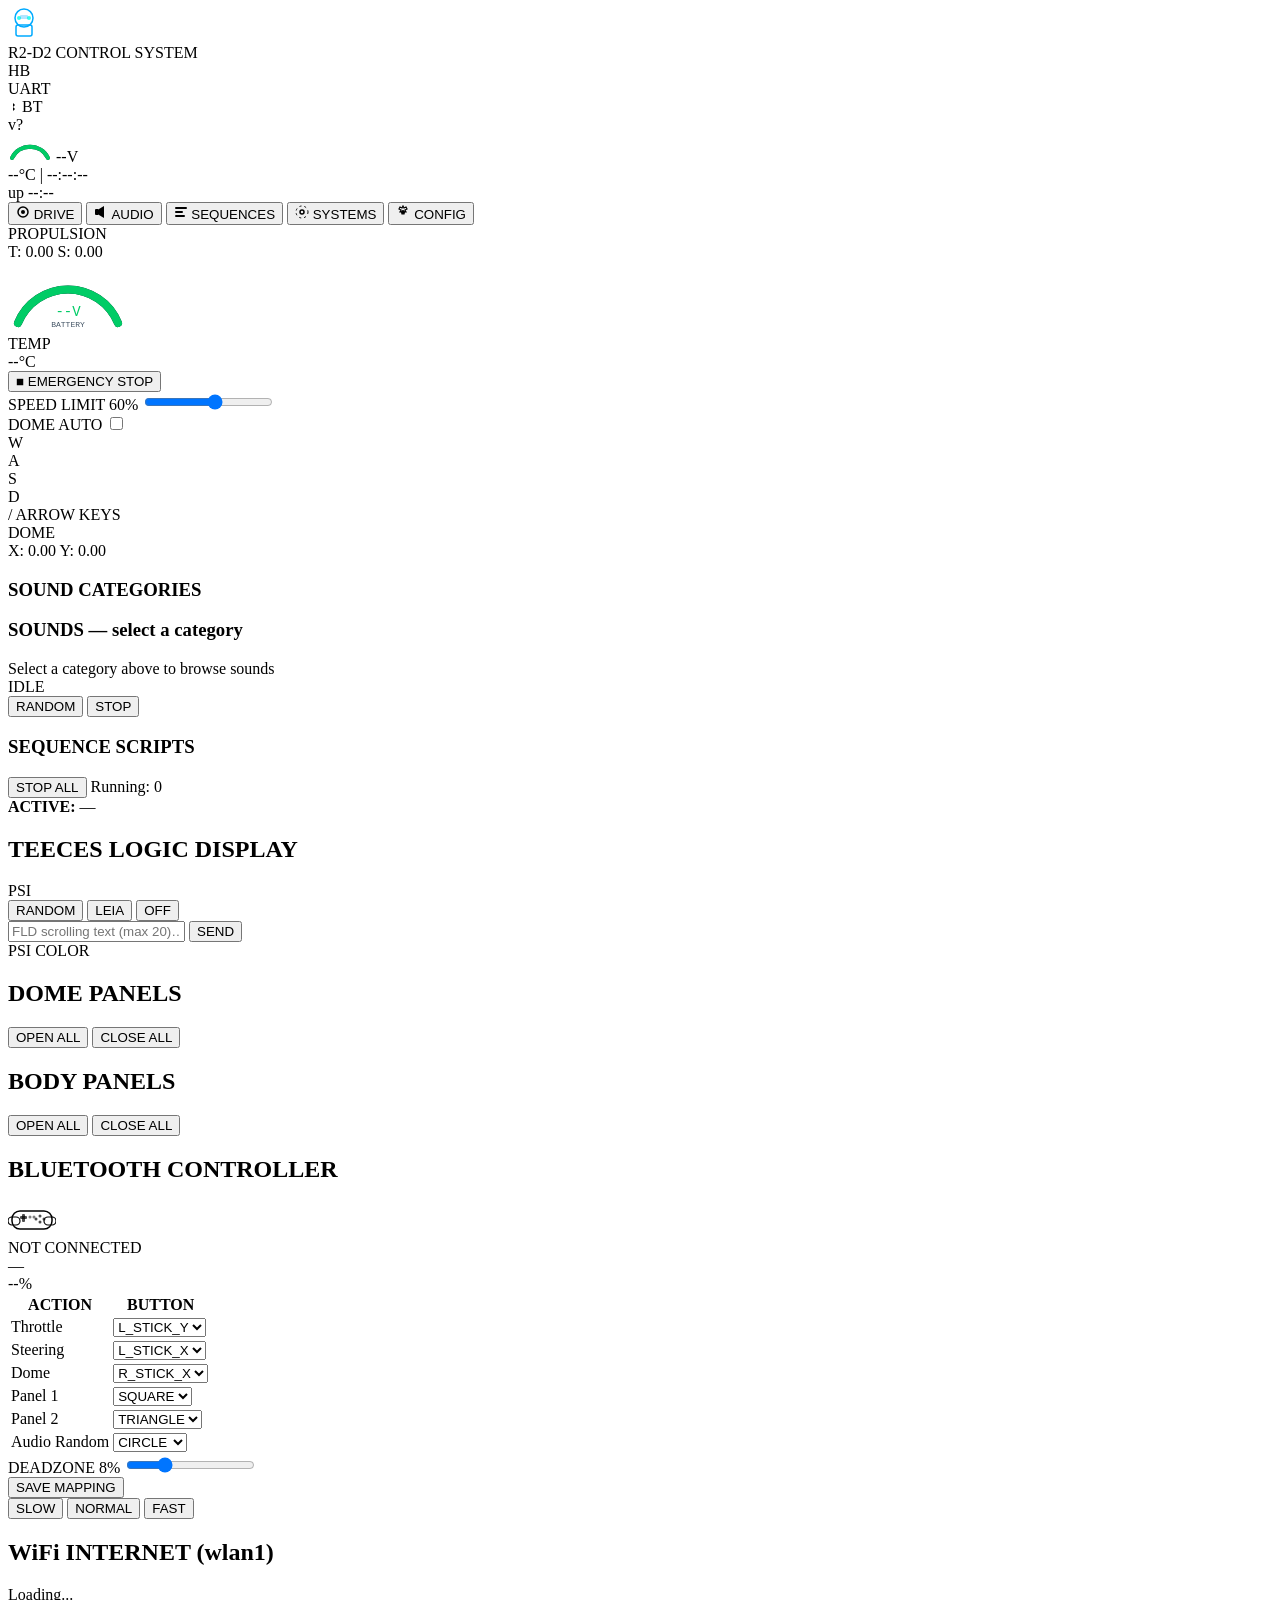
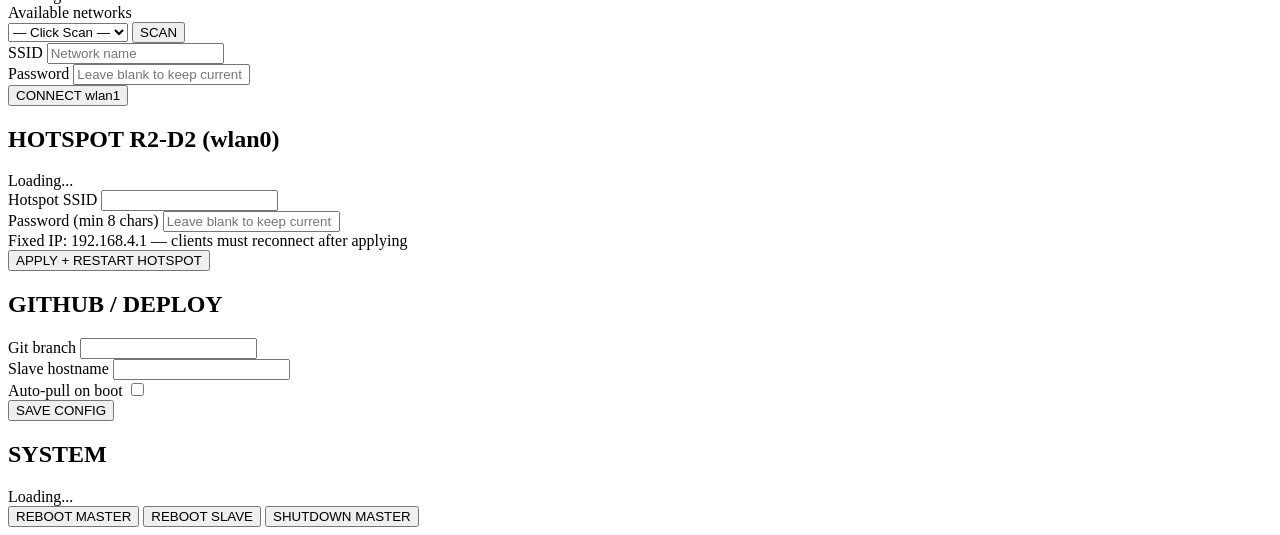
==== master/templates/index.html @ 64644aca "Safety: gradual stop on watchdog + fix HB/UART pill semantics Gradual stop (safe_stop.py): - Ramp fr" ====
<!DOCTYPE html>
<html lang="fr">
<head>
  <meta charset="UTF-8">
  <meta name="viewport" content="width=device-width, initial-scale=1.0, user-scalable=no">
  <title>R2-D2 Control System</title>
  <link rel="stylesheet" href="/static/css/style.css">
  <!-- PWA -->
  <link rel="manifest" href="{{ url_for('static', filename='manifest.json') }}">
  <meta name="theme-color" content="#00aaff">
  <meta name="apple-mobile-web-app-capable" content="yes">
  <meta name="apple-mobile-web-app-status-bar-style" content="black-translucent">
  <meta name="apple-mobile-web-app-title" content="R2-D2">
  <meta name="mobile-web-app-capable" content="yes">
</head>
<body>

<!-- ================================================================
     HEADER — Fixed holographic bar
================================================================ -->
<header class="topbar">
  <div class="topbar-brand">
    <svg class="r2-logo" width="32" height="32" viewBox="0 0 32 32">
      <circle cx="16" cy="10" r="9" fill="none" stroke="#00aaff" stroke-width="1.5"/>
      <rect x="8" y="17" width="16" height="11" rx="2" fill="none" stroke="#00aaff" stroke-width="1.5"/>
      <circle cx="11" cy="10" r="2" fill="#00ffea" opacity="0.8"/>
      <circle cx="21" cy="10" r="2" fill="#00ffea" opacity="0.8"/>
      <rect x="12" y="7" width="8" height="4" rx="1" fill="#00aaff" opacity="0.3"/>
    </svg>
    <div class="brand-text">
      <span class="brand-r2">R2-D2</span>
      <span class="brand-sub">CONTROL SYSTEM</span>
    </div>
  </div>

  <div class="topbar-center">
    <div class="status-pill error" id="pill-offline" style="display:none"><span class="pulse-dot"></span>OFFLINE</div>
    <div class="status-pill" id="pill-heartbeat" title="Heartbeat App ↔ Master">
      <span class="pulse-dot"></span>HB
    </div>
    <div class="status-pill" id="pill-uart" title="UART Master ↔ Slave">
      <span class="pulse-dot"></span>UART
    </div>
    <div class="status-pill" id="pill-bt">
      <svg width="10" height="10" viewBox="0 0 10 10" class="bt-icon">
        <path d="M5 1 L7 3 L5 5 L7 7 L5 9 L5 5 L3 7 L5 5 L3 3 L5 5 Z" fill="currentColor"/>
      </svg>
      BT
    </div>
    <div class="status-pill" id="pill-version">v?</div>
  </div>

  <div class="topbar-right">
    <div class="battery-mini">
      <svg id="battery-arc-mini" width="44" height="28" viewBox="0 0 44 28">
        <path d="M4 24 A20 20 0 0 1 40 24" fill="none" stroke="#1a2a3a" stroke-width="4" stroke-linecap="round"/>
        <path id="battery-arc-path" d="M4 24 A20 20 0 0 1 40 24" fill="none" stroke="#00cc66" stroke-width="4" stroke-linecap="round" stroke-dasharray="63" stroke-dashoffset="0"/>
      </svg>
      <span id="battery-pct" class="battery-pct">--V</span>
    </div>
    <div class="header-stats">
      <span id="temp-label" class="stat-val">--°C</span>
      <span class="stat-sep">|</span>
      <span id="clock-label" class="stat-val">--:--:--</span>
    </div>
    <span id="uptime-label" class="uptime-label">up --:--</span>
  </div>
</header>

<!-- ================================================================
     TAB BAR
================================================================ -->
<nav class="tabbar">
  <button class="tab active" data-tab="drive">
    <svg width="14" height="14" viewBox="0 0 14 14" class="tab-icon"><circle cx="7" cy="7" r="5" fill="none" stroke="currentColor" stroke-width="1.5"/><circle cx="7" cy="7" r="2" fill="currentColor"/></svg>
    DRIVE
  </button>
  <button class="tab" data-tab="audio">
    <svg width="14" height="14" viewBox="0 0 14 14" class="tab-icon"><rect x="1" y="4" width="4" height="6" rx="1" fill="currentColor"/><path d="M5 4 L10 1 L10 13 L5 10 Z" fill="currentColor"/></svg>
    AUDIO
  </button>
  <button class="tab" data-tab="sequences">
    <svg width="14" height="14" viewBox="0 0 14 14" class="tab-icon"><rect x="1" y="2" width="12" height="2" rx="1" fill="currentColor"/><rect x="1" y="6" width="8" height="2" rx="1" fill="currentColor"/><rect x="1" y="10" width="10" height="2" rx="1" fill="currentColor"/></svg>
    SEQUENCES
  </button>
  <button class="tab" data-tab="systems">
    <svg width="14" height="14" viewBox="0 0 14 14" class="tab-icon"><circle cx="7" cy="7" r="2" fill="none" stroke="currentColor" stroke-width="1.5"/><circle cx="7" cy="7" r="6" fill="none" stroke="currentColor" stroke-width="1" stroke-dasharray="2 3"/></svg>
    SYSTEMS
  </button>
  <button class="tab" data-tab="config">
    <svg width="14" height="14" viewBox="0 0 14 14" class="tab-icon"><circle cx="7" cy="7" r="2" fill="currentColor"/><path d="M7 1 L8 3 L10 2 L11 4 L9 5 L10 7 L8 7 L8 9 L6 9 L6 7 L4 7 L5 5 L3 4 L4 2 L6 3 Z" fill="none" stroke="currentColor" stroke-width="1.2"/></svg>
    CONFIG
  </button>
</nav>

<!-- ================================================================
     TAB 1: DRIVE
================================================================ -->
<div class="tab-content active" id="tab-drive">

  <div class="drive-layout">

    <!-- Left joystick — Propulsion -->
    <div class="joystick-panel joystick-panel-left">
      <div class="joystick-label">PROPULSION</div>
      <div class="joystick-ring" id="js-left-ring">
        <div class="joystick-crosshair"></div>
        <div class="joystick-knob" id="js-left-knob"></div>
      </div>
      <div class="joystick-vals">
        <span>T: <span id="js-left-t">0.00</span></span>
        <span>S: <span id="js-left-s">0.00</span></span>
      </div>
    </div>

    <!-- Center column -->
    <div class="drive-center">
      <!-- Status gauges row -->
      <div class="gauge-row">
        <div class="gauge-card">
          <svg id="battery-gauge-svg" width="120" height="70" viewBox="0 0 120 70">
            <path d="M10 62 A54 54 0 0 1 110 62" fill="none" stroke="#0d1e30" stroke-width="8" stroke-linecap="round"/>
            <path id="battery-gauge-arc" d="M10 62 A54 54 0 0 1 110 62" fill="none" stroke="#00cc66" stroke-width="8" stroke-linecap="round" stroke-dasharray="170" stroke-dashoffset="0"/>
            <text x="60" y="55" text-anchor="middle" fill="#00cc66" font-size="14" font-family="'Courier New',monospace" id="battery-gauge-text">--V</text>
            <text x="60" y="66" text-anchor="middle" fill="#445566" font-size="8" font-family="'Courier New',monospace">BATTERY</text>
          </svg>
        </div>
        <div class="gauge-card temp-gauge-card">
          <div class="temp-label">TEMP</div>
          <div class="temp-bar-wrap">
            <div class="temp-bar-bg">
              <div id="temp-bar-fill" class="temp-bar-fill" style="height:0%"></div>
            </div>
          </div>
          <div id="temp-val-drive" class="temp-val">--°C</div>
        </div>
      </div>

      <!-- Emergency stop -->
      <button class="estop-btn" id="estop-btn" onclick="emergencyStop()">
        <span class="estop-icon">&#9632;</span>
        <span class="estop-text">EMERGENCY STOP</span>
      </button>

      <!-- Speed + dome controls -->
      <div class="drive-controls-row">
        <div class="speed-wrap">
          <label class="ctrl-label">SPEED LIMIT <span id="speed-val" class="ctrl-val">60%</span></label>
          <input type="range" id="speed-slider" min="10" max="100" value="60"
                 oninput="setSpeed(this.value)" class="holo-slider">
        </div>
        <div class="dome-toggle-wrap">
          <label class="toggle-label">
            DOME AUTO
            <input type="checkbox" id="dome-random-ctrl" onchange="domeRandom(this.checked)">
            <span class="toggle-switch"></span>
          </label>
        </div>
      </div>

      <!-- Keyboard indicator -->
      <div class="kbd-indicator">
        <div class="kbd-row">
          <div class="kbd-key" id="kbd-w">W</div>
        </div>
        <div class="kbd-row">
          <div class="kbd-key" id="kbd-a">A</div>
          <div class="kbd-key" id="kbd-s">S</div>
          <div class="kbd-key" id="kbd-d">D</div>
        </div>
        <div class="kbd-hint-text">/ ARROW KEYS</div>
      </div>
    </div>

    <!-- Right joystick — Dome -->
    <div class="joystick-panel joystick-panel-right">
      <div class="joystick-label">DOME</div>
      <div class="joystick-ring" id="js-right-ring">
        <div class="joystick-crosshair"></div>
        <div class="joystick-knob" id="js-right-knob"></div>
      </div>
      <div class="joystick-vals">
        <span>X: <span id="js-right-x">0.00</span></span>
        <span>Y: <span id="js-right-y">0.00</span></span>
      </div>
    </div>

  </div>

</div>

<!-- ================================================================
     TAB 2: AUDIO
================================================================ -->
<div class="tab-content" id="tab-audio">
  <div class="audio-layout">

    <!-- Category pills -->
    <div class="audio-categories-wrap">
      <h3 class="section-title">SOUND CATEGORIES</h3>
      <div class="audio-categories" id="audio-categories">
        <!-- generated by JS -->
      </div>
    </div>

    <!-- Sound grid -->
    <div class="audio-sounds-wrap">
      <h3 class="section-title">SOUNDS — <span id="audio-cat-name">select a category</span></h3>
      <div class="audio-sounds-grid" id="audio-sounds-grid">
        <div class="audio-empty">Select a category above to browse sounds</div>
      </div>
    </div>

    <!-- Now playing bar -->
    <div class="now-playing-bar" id="now-playing-bar">
      <div class="waveform" id="waveform">
        <div class="waveform-bar"></div>
        <div class="waveform-bar"></div>
        <div class="waveform-bar"></div>
        <div class="waveform-bar"></div>
        <div class="waveform-bar"></div>
        <div class="waveform-bar"></div>
        <div class="waveform-bar"></div>
        <div class="waveform-bar"></div>
      </div>
      <span id="now-playing-text" class="now-playing-text">IDLE</span>
      <div class="audio-quick-btns">
        <button class="btn btn-sm" onclick="audioRandom()">RANDOM</button>
        <button class="btn btn-sm btn-danger" onclick="audioStop()">STOP</button>
      </div>
    </div>

  </div>
</div>

<!-- ================================================================
     TAB 3: SEQUENCES
================================================================ -->
<div class="tab-content" id="tab-sequences">
  <div class="sequences-layout">
    <div class="sequences-header">
      <h3 class="section-title">SEQUENCE SCRIPTS</h3>
      <div class="row">
        <button class="btn btn-danger" onclick="api('/scripts/stop_all','POST').then(()=>toast('All sequences stopped','ok'))">
          STOP ALL
        </button>
        <span class="running-label">Running: <span id="running-count">0</span></span>
      </div>
    </div>
    <div class="scripts-grid" id="script-list">
      <!-- generated by JS -->
    </div>
    <div class="running-list-wrap">
      <strong class="section-title-sm">ACTIVE:</strong>
      <span id="running-scripts" class="running-list">—</span>
    </div>
  </div>
</div>

<!-- ================================================================
     TAB 4: SYSTEMS — Teeces + Servos + BT Controller
================================================================ -->
<div class="tab-content" id="tab-systems">
  <div class="systems-grid">

    <!-- Teeces Control -->
    <section class="card systems-card">
      <h2 class="card-title">TEECES LOGIC DISPLAY</h2>

      <!-- FLD preview -->
      <div class="fld-preview" id="fld-preview">
        <div class="fld-row" id="fld-row-0"></div>
        <div class="fld-row" id="fld-row-1"></div>
        <div class="fld-row" id="fld-row-2"></div>
      </div>
      <div class="psi-preview">
        <div class="psi-label">PSI</div>
        <div class="psi-dot" id="psi-left"></div>
        <div class="psi-dot" id="psi-right"></div>
      </div>

      <!-- Mode buttons -->
      <div class="btn-group mt">
        <button class="btn btn-active" id="teeces-btn-random" onclick="teecesMode('random')">RANDOM</button>
        <button class="btn" id="teeces-btn-leia" onclick="teecesMode('leia')">LEIA</button>
        <button class="btn btn-dark" id="teeces-btn-off" onclick="teecesMode('off')">OFF</button>
      </div>

      <!-- Text input -->
      <div class="row mt">
        <input type="text" id="teeces-text" placeholder="FLD scrolling text (max 20)…"
               maxlength="20" class="input-text">
        <button class="btn" onclick="sendTeecesText()">SEND</button>
      </div>

      <!-- PSI swatches -->
      <div class="psi-swatches-label mt">PSI COLOR</div>
      <div class="psi-swatches" id="psi-swatches">
        <!-- generated by JS -->
      </div>
    </section>

    <!-- Dome Servo Controls -->
    <section class="card systems-card">
      <h2 class="card-title">DOME PANELS</h2>
      <div class="servo-grid" id="dome-servo-list">
        <!-- generated by JS -->
      </div>
      <div class="row mt">
        <button class="btn btn-active" onclick="api('/servo/dome/open_all','POST').then(()=>toast('Dome panels open','ok'))">OPEN ALL</button>
        <button class="btn btn-dark" onclick="api('/servo/dome/close_all','POST').then(()=>toast('Dome panels closed','ok'))">CLOSE ALL</button>
      </div>
    </section>

    <!-- Body Servo Controls -->
    <section class="card systems-card">
      <h2 class="card-title">BODY PANELS</h2>
      <div class="servo-grid" id="body-servo-list">
        <!-- generated by JS -->
      </div>
      <div class="row mt">
        <button class="btn btn-active" onclick="api('/servo/body/open_all','POST').then(()=>toast('Body panels open','ok'))">OPEN ALL</button>
        <button class="btn btn-dark" onclick="api('/servo/body/close_all','POST').then(()=>toast('Body panels closed','ok'))">CLOSE ALL</button>
      </div>
    </section>

    <!-- BT Controller -->
    <section class="card systems-card">
      <h2 class="card-title">BLUETOOTH CONTROLLER</h2>
      <div class="bt-status-row">
        <svg class="gamepad-icon" width="48" height="32" viewBox="0 0 48 32">
          <rect x="4" y="8" width="40" height="18" rx="8" fill="none" stroke="currentColor" stroke-width="1.5"/>
          <rect x="0" y="14" width="12" height="8" rx="4" fill="none" stroke="currentColor" stroke-width="1.2"/>
          <rect x="36" y="14" width="12" height="8" rx="4" fill="none" stroke="currentColor" stroke-width="1.2"/>
          <rect x="14" y="11" width="3" height="8" rx="1" fill="currentColor" opacity="0.7"/>
          <rect x="12" y="13" width="7" height="3" rx="1" fill="currentColor" opacity="0.7"/>
          <circle cx="32" cy="13" r="1.5" fill="currentColor" opacity="0.7"/>
          <circle cx="36" cy="16" r="1.5" fill="currentColor" opacity="0.7"/>
          <circle cx="32" cy="19" r="1.5" fill="currentColor" opacity="0.7"/>
          <circle cx="28" cy="16" r="1.5" fill="currentColor" opacity="0.7"/>
          <circle cx="22" cy="14" r="1.5" fill="currentColor" opacity="0.5"/>
          <circle cx="26" cy="14" r="1.5" fill="currentColor" opacity="0.5"/>
        </svg>
        <div class="bt-info">
          <div id="bt-status-text" class="bt-status-text">NOT CONNECTED</div>
          <div id="bt-device-name" class="bt-device-name">—</div>
        </div>
        <div class="bt-battery-wrap">
          <div id="bt-battery-bar" class="bt-battery-bar">
            <div id="bt-battery-fill" style="width:0%"></div>
          </div>
          <span id="bt-battery-pct">--%</span>
        </div>
      </div>

      <table class="bt-mapping-table">
        <thead><tr><th>ACTION</th><th>BUTTON</th></tr></thead>
        <tbody>
          <tr><td>Throttle</td><td><select id="bt-map-throttle" class="input-text input-sm"><option>L_STICK_Y</option><option>R2</option></select></td></tr>
          <tr><td>Steering</td><td><select id="bt-map-steer" class="input-text input-sm"><option>L_STICK_X</option><option>L1/R1</option></select></td></tr>
          <tr><td>Dome</td><td><select id="bt-map-dome" class="input-text input-sm"><option>R_STICK_X</option><option>D_PAD_LR</option></select></td></tr>
          <tr><td>Panel 1</td><td><select id="bt-map-panel1" class="input-text input-sm"><option>SQUARE</option><option>Y</option><option>X</option></select></td></tr>
          <tr><td>Panel 2</td><td><select id="bt-map-panel2" class="input-text input-sm"><option>TRIANGLE</option><option>B</option><option>A</option></select></td></tr>
          <tr><td>Audio Random</td><td><select id="bt-map-audio" class="input-text input-sm"><option>CIRCLE</option><option>SELECT</option></select></td></tr>
        </tbody>
      </table>

      <div class="row mt">
        <div class="speed-wrap" style="flex:1">
          <label class="ctrl-label">DEADZONE <span id="bt-deadzone-val" class="ctrl-val">8%</span></label>
          <input type="range" id="bt-deadzone" min="0" max="30" value="8"
                 oninput="el('bt-deadzone-val').textContent=this.value+'%'" class="holo-slider">
        </div>
      </div>

      <div class="btn-group mt">
        <button class="btn" onclick="saveBTConfig()">SAVE MAPPING</button>
        <div class="speed-mode-btns">
          <button class="btn speed-mode-btn" data-mode="slow" onclick="setSpeedMode('slow')">SLOW</button>
          <button class="btn speed-mode-btn btn-active" data-mode="normal" onclick="setSpeedMode('normal')">NORMAL</button>
          <button class="btn speed-mode-btn" data-mode="fast" onclick="setSpeedMode('fast')">FAST</button>
        </div>
      </div>
    </section>

  </div>
</div>

<!-- ================================================================
     TAB 5: CONFIG — WiFi + GitHub + System
================================================================ -->
<div class="tab-content" id="tab-config">
  <div class="settings-grid">

    <!-- WiFi Internet (wlan1) -->
    <section class="card settings-card">
      <h2 class="card-title">WiFi INTERNET (wlan1)</h2>
      <div class="settings-status" id="wifi-status">Loading...</div>

      <div class="form-group">
        <label>Available networks</label>
        <div class="row">
          <select id="wifi-scan-list" class="input-text" onchange="onScanSelect(this.value)">
            <option value="">— Click Scan —</option>
          </select>
          <button class="btn" id="btn-scan" onclick="scanWifi()">SCAN</button>
        </div>
      </div>
      <div class="form-group">
        <label>SSID</label>
        <input type="text" id="wifi-ssid" class="input-text" placeholder="Network name">
      </div>
      <div class="form-group">
        <label>Password</label>
        <input type="password" id="wifi-password" class="input-text" placeholder="Leave blank to keep current">
      </div>
      <button class="btn btn-active" onclick="applyWifi()">CONNECT wlan1</button>
    </section>

    <!-- Hotspot R2-D2 (wlan0) -->
    <section class="card settings-card">
      <h2 class="card-title">HOTSPOT R2-D2 (wlan0)</h2>
      <div class="settings-status" id="hotspot-status">Loading...</div>

      <div class="form-group">
        <label>Hotspot SSID</label>
        <input type="text" id="hotspot-ssid" class="input-text">
      </div>
      <div class="form-group">
        <label>Password (min 8 chars)</label>
        <input type="password" id="hotspot-password" class="input-text"
               placeholder="Leave blank to keep current">
      </div>
      <div class="settings-note">
        Fixed IP: 192.168.4.1 — clients must reconnect after applying
      </div>
      <button class="btn btn-warn" onclick="applyHotspot()">APPLY + RESTART HOTSPOT</button>
    </section>

    <!-- GitHub / Deploy -->
    <section class="card settings-card">
      <h2 class="card-title">GITHUB / DEPLOY</h2>
      <div class="form-group">
        <label>Git branch</label>
        <input type="text" id="git-branch" class="input-text">
      </div>
      <div class="form-group">
        <label>Slave hostname</label>
        <input type="text" id="slave-host" class="input-text">
      </div>
      <div class="form-group">
        <label class="toggle-label">
          Auto-pull on boot
          <input type="checkbox" id="auto-pull">
          <span class="toggle-switch"></span>
        </label>
      </div>
      <button class="btn" onclick="saveConfig()">SAVE CONFIG</button>
    </section>

    <!-- System -->
    <section class="card settings-card">
      <h2 class="card-title">SYSTEM</h2>
      <div class="settings-status" id="system-version">Loading...</div>
      <div class="btn-group-v">
        <button class="btn btn-warn"
                onclick="confirmAction('Reboot Master?', '/system/reboot')">
          REBOOT MASTER
        </button>
        <button class="btn btn-warn"
                onclick="confirmAction('Reboot Slave?', '/system/reboot_slave')">
          REBOOT SLAVE
        </button>
        <button class="btn btn-danger"
                onclick="confirmAction('SHUTDOWN Master?', '/system/shutdown')">
          SHUTDOWN MASTER
        </button>
      </div>
    </section>

  </div>
</div>

<!-- Toast notifications -->
<div id="toast" class="toast"></div>

<script src="/static/js/app.js"></script>
<script>
  if ('serviceWorker' in navigator) {
    navigator.serviceWorker.register('/static/sw.js')
      .then(r => console.log('SW registered'))
      .catch(e => console.log('SW error:', e));
  }
</script>
</body>
</html>
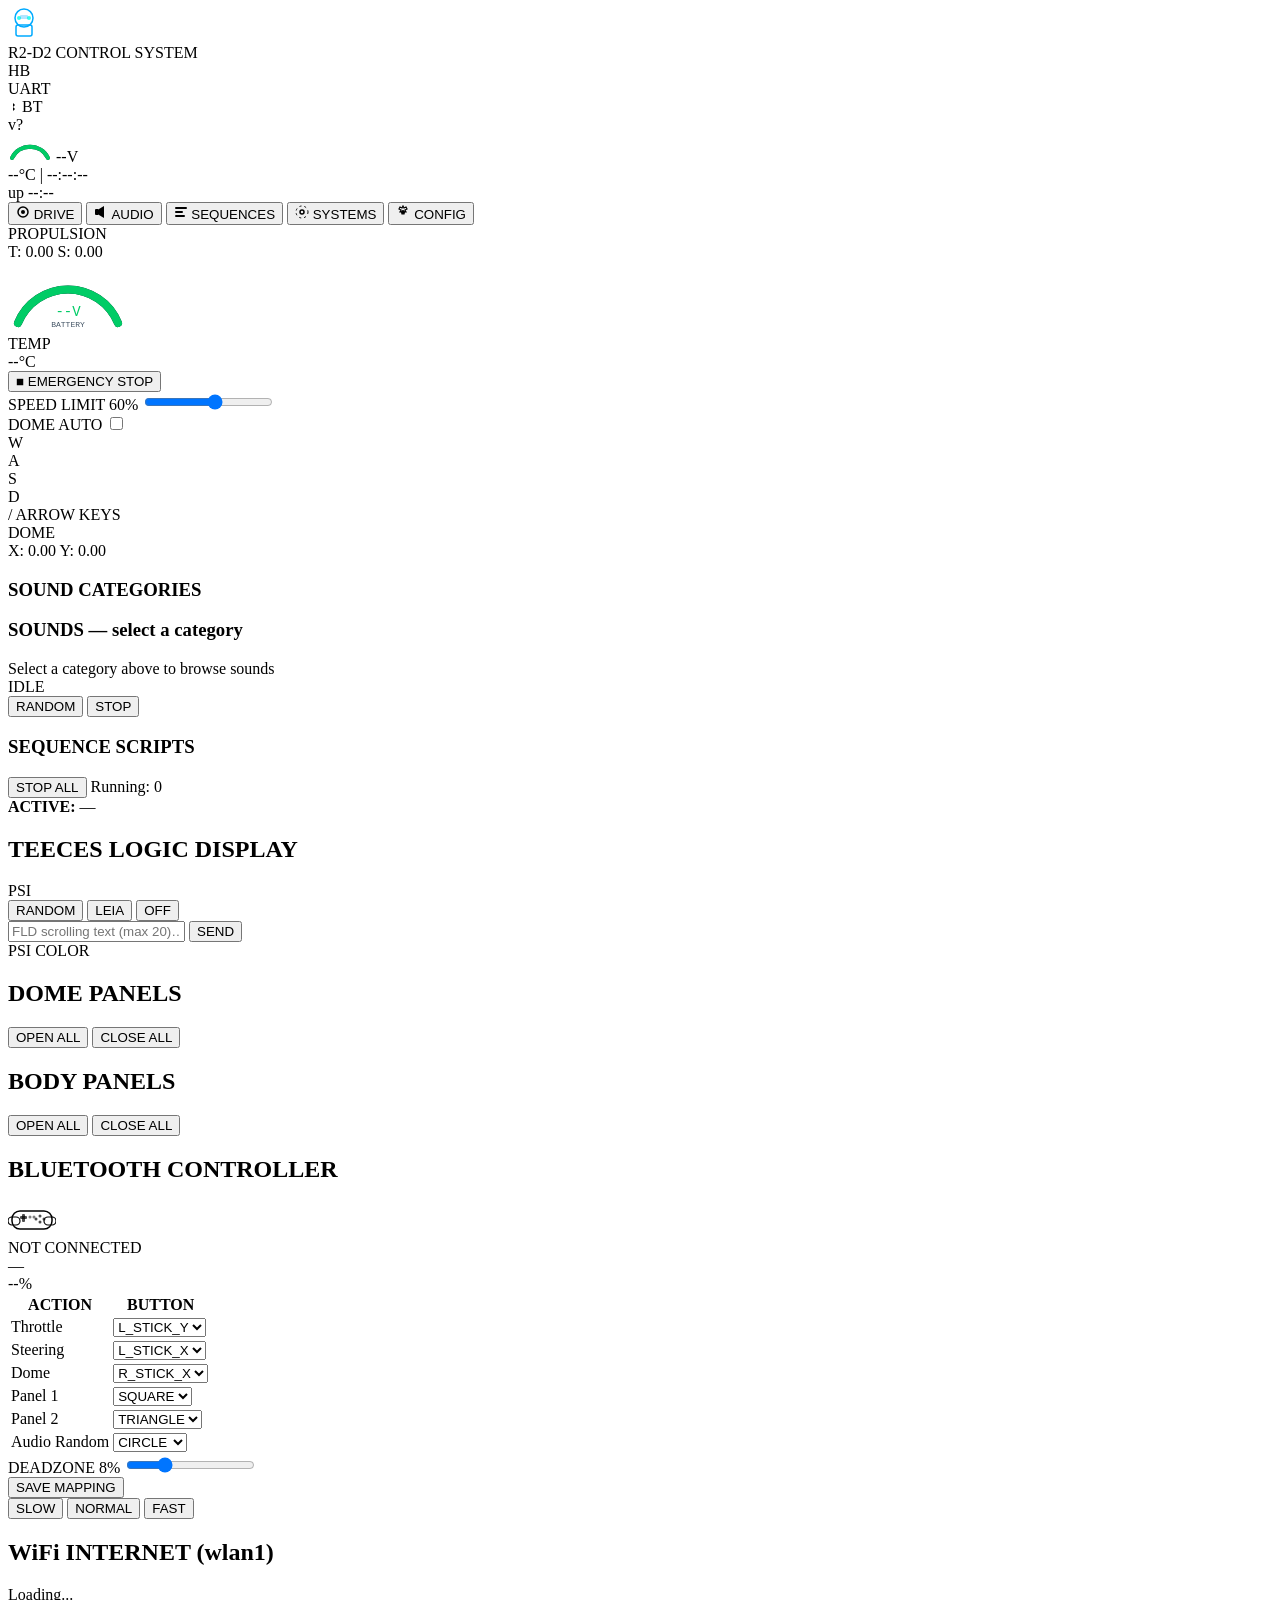
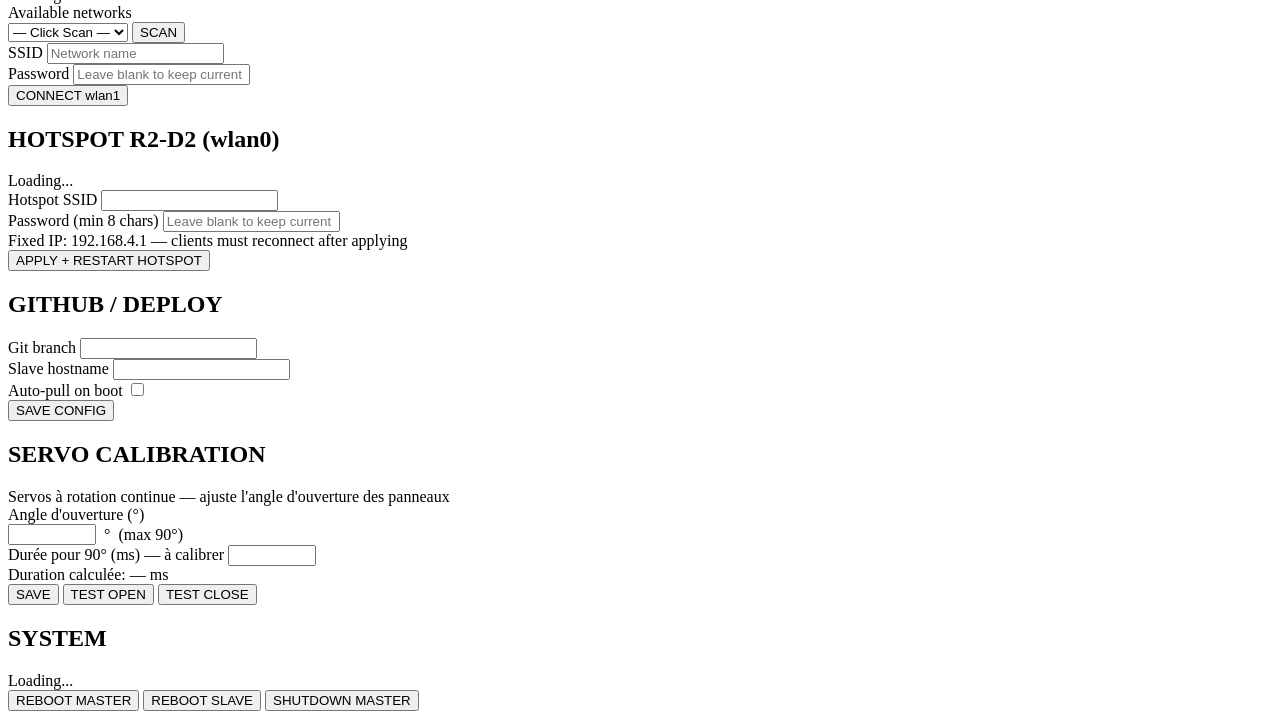
==== commit bc414aed: "Feat: servo calibration — angle 0-90° + durée live dans Settings" ====
--- a/master/templates/index.html
+++ b/master/templates/index.html
@@ -458,6 +458,31 @@
       <button class="btn" onclick="saveConfig()">SAVE CONFIG</button>
     </section>
 
+    <!-- Servo Calibration -->
+    <section class="card settings-card">
+      <h2 class="card-title">SERVO CALIBRATION</h2>
+      <div class="settings-note">Servos à rotation continue — ajuste l'angle d'ouverture des panneaux</div>
+      <div class="form-group">
+        <label>Angle d'ouverture (°)</label>
+        <div style="display:flex;align-items:center;gap:8px;">
+          <input type="number" id="servo-angle" min="0" max="90" step="5" class="input-text"
+                 style="width:80px;" oninput="updateServoDurationPreview()">
+          <span style="color:var(--text-muted);">° &nbsp;(max 90°)</span>
+        </div>
+      </div>
+      <div class="form-group">
+        <label>Durée pour 90° (ms) — à calibrer</label>
+        <input type="number" id="servo-ms90" min="50" max="2000" step="10" class="input-text"
+               style="width:80px;" oninput="updateServoDurationPreview()">
+      </div>
+      <div class="settings-note" id="servo-duration-preview" style="color:var(--accent);">Duration calculée: — ms</div>
+      <div class="btn-group mt">
+        <button class="btn" onclick="saveServoSettings()">SAVE</button>
+        <button class="btn btn-active" onclick="testServoSettings('open')">TEST OPEN</button>
+        <button class="btn btn-dark" onclick="testServoSettings('close')">TEST CLOSE</button>
+      </div>
+    </section>
+
     <!-- System -->
     <section class="card settings-card">
       <h2 class="card-title">SYSTEM</h2>
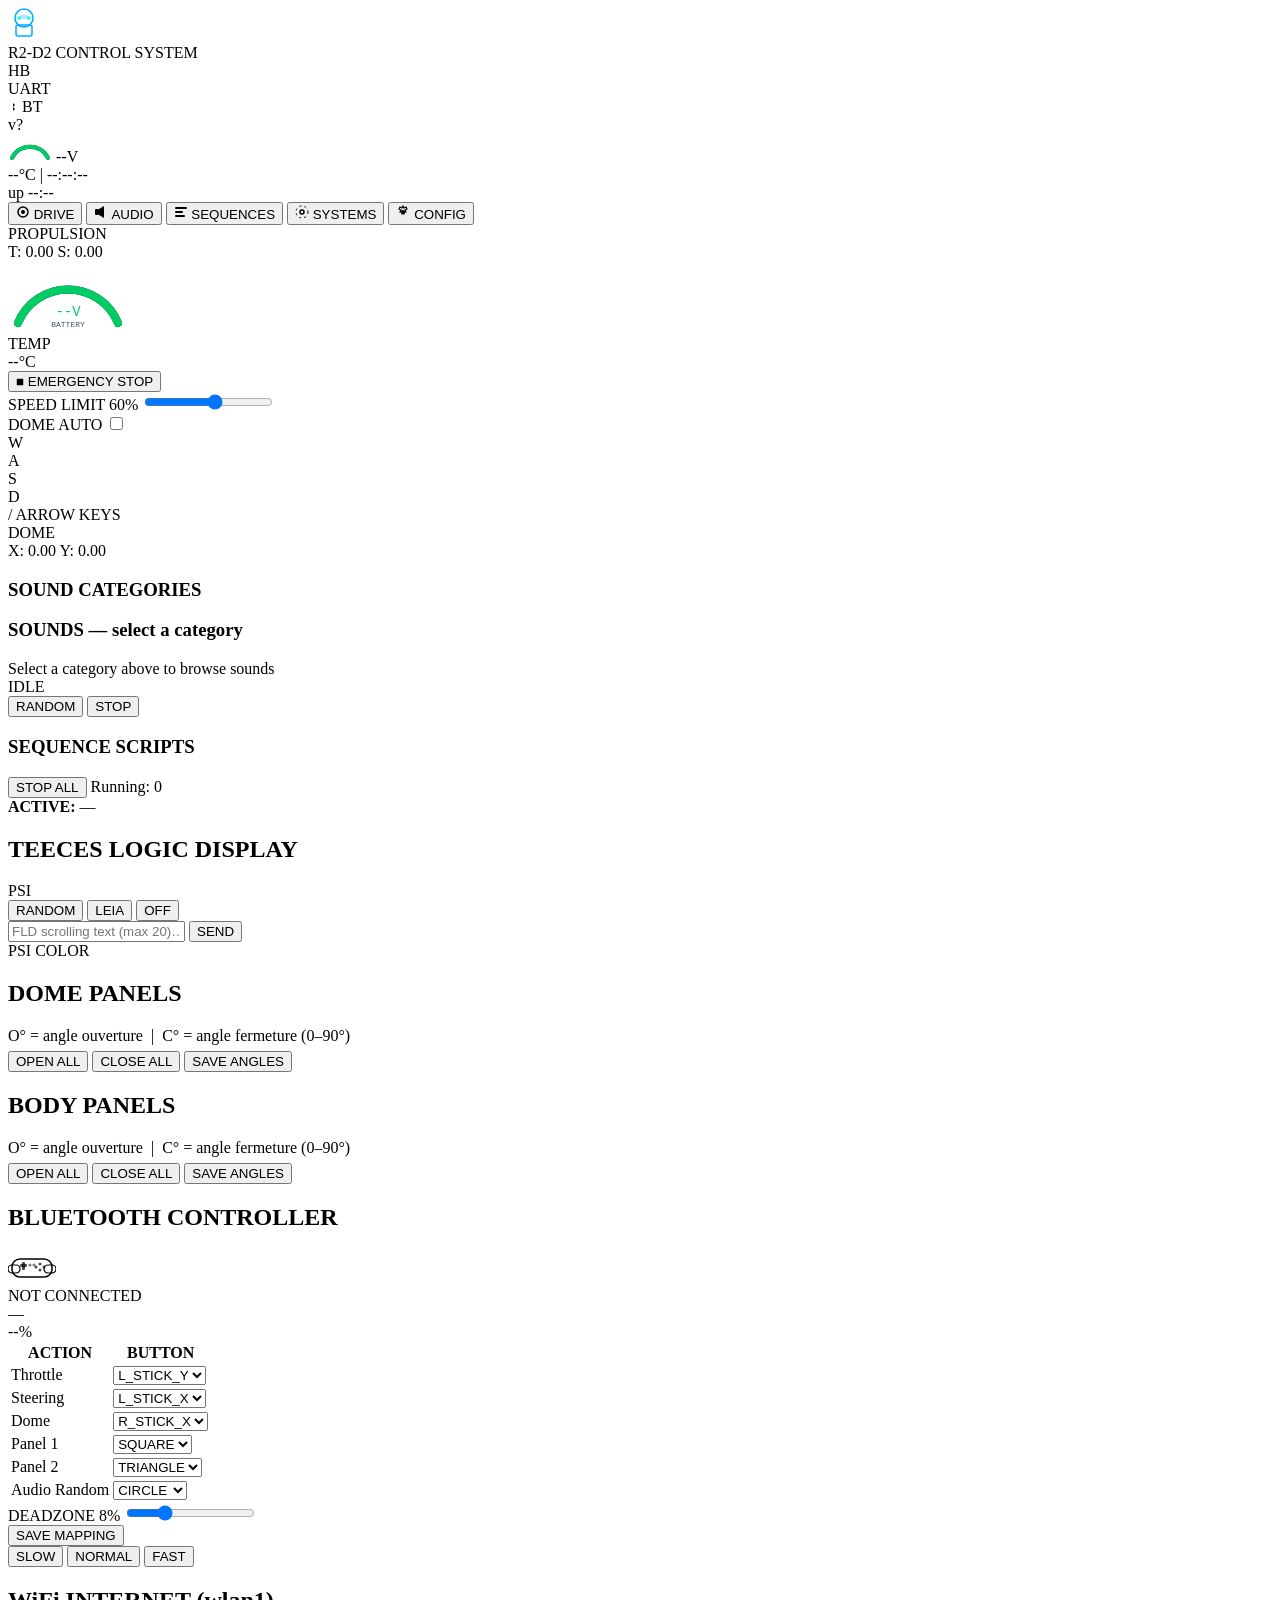
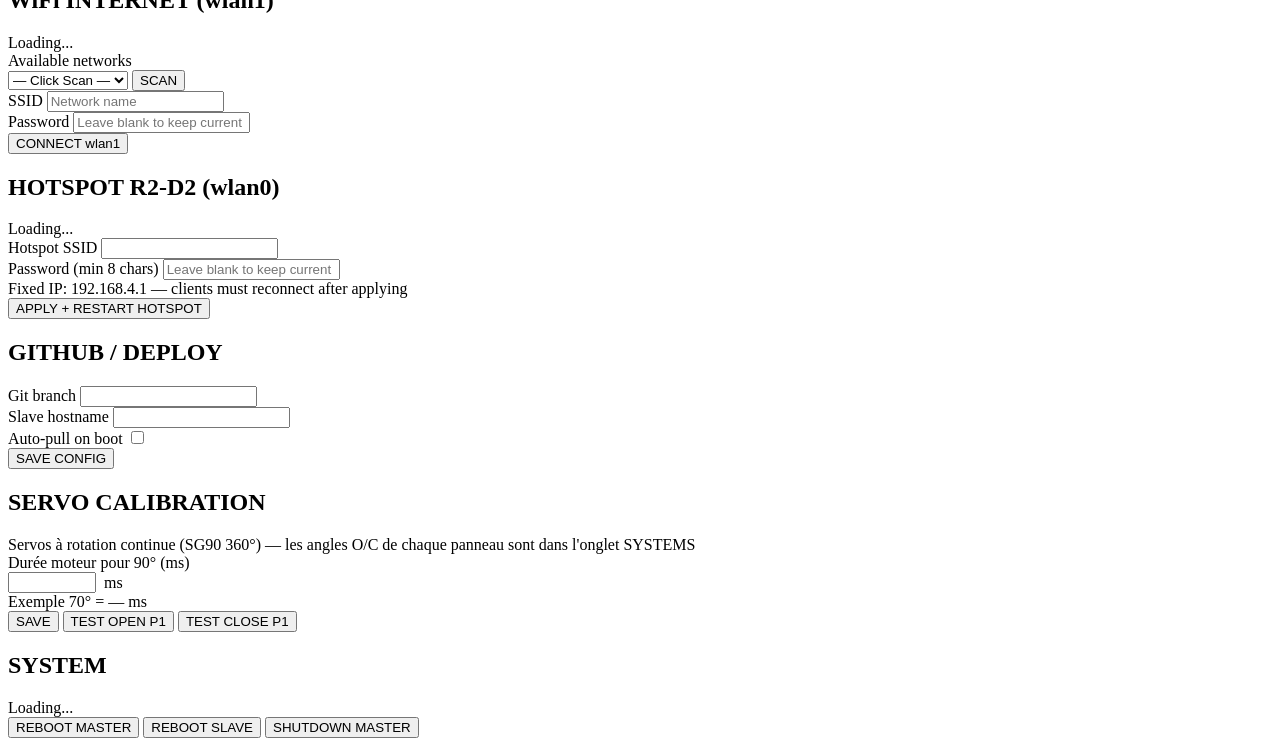
==== commit d56f28c4: "Feature: calibration per-panneau open/close angle + open_all/close_all intelligents - servo_bp.py : " ====
--- a/master/templates/index.html
+++ b/master/templates/index.html
@@ -303,24 +303,28 @@
     <!-- Dome Servo Controls -->
     <section class="card systems-card">
       <h2 class="card-title">DOME PANELS</h2>
+      <div class="settings-note" style="margin-bottom:6px;">O° = angle ouverture &nbsp;|&nbsp; C° = angle fermeture (0–90°)</div>
       <div class="servo-grid" id="dome-servo-list">
         <!-- generated by JS -->
       </div>
       <div class="row mt">
         <button class="btn btn-active" onclick="api('/servo/dome/open_all','POST').then(()=>toast('Dome panels open','ok'))">OPEN ALL</button>
         <button class="btn btn-dark" onclick="api('/servo/dome/close_all','POST').then(()=>toast('Dome panels closed','ok'))">CLOSE ALL</button>
+        <button class="btn" onclick="domeServoPanel.saveAngles()">SAVE ANGLES</button>
       </div>
     </section>
 
     <!-- Body Servo Controls -->
     <section class="card systems-card">
       <h2 class="card-title">BODY PANELS</h2>
+      <div class="settings-note" style="margin-bottom:6px;">O° = angle ouverture &nbsp;|&nbsp; C° = angle fermeture (0–90°)</div>
       <div class="servo-grid" id="body-servo-list">
         <!-- generated by JS -->
       </div>
       <div class="row mt">
         <button class="btn btn-active" onclick="api('/servo/body/open_all','POST').then(()=>toast('Body panels open','ok'))">OPEN ALL</button>
         <button class="btn btn-dark" onclick="api('/servo/body/close_all','POST').then(()=>toast('Body panels closed','ok'))">CLOSE ALL</button>
+        <button class="btn" onclick="bodyServoPanel.saveAngles()">SAVE ANGLES</button>
       </div>
     </section>
 
@@ -461,25 +465,20 @@
     <!-- Servo Calibration -->
     <section class="card settings-card">
       <h2 class="card-title">SERVO CALIBRATION</h2>
-      <div class="settings-note">Servos à rotation continue — ajuste l'angle d'ouverture des panneaux</div>
-      <div class="form-group">
-        <label>Angle d'ouverture (°)</label>
+      <div class="settings-note">Servos à rotation continue (SG90 360°) — les angles O/C de chaque panneau sont dans l'onglet SYSTEMS</div>
+      <div class="form-group">
+        <label>Durée moteur pour 90° (ms)</label>
         <div style="display:flex;align-items:center;gap:8px;">
-          <input type="number" id="servo-angle" min="0" max="90" step="5" class="input-text"
+          <input type="number" id="servo-ms90" min="50" max="2000" step="10" class="input-text"
                  style="width:80px;" oninput="updateServoDurationPreview()">
-          <span style="color:var(--text-muted);">° &nbsp;(max 90°)</span>
-        </div>
-      </div>
-      <div class="form-group">
-        <label>Durée pour 90° (ms) — à calibrer</label>
-        <input type="number" id="servo-ms90" min="50" max="2000" step="10" class="input-text"
-               style="width:80px;" oninput="updateServoDurationPreview()">
-      </div>
-      <div class="settings-note" id="servo-duration-preview" style="color:var(--accent);">Duration calculée: — ms</div>
+          <span style="color:var(--text-muted);">ms</span>
+        </div>
+      </div>
+      <div class="settings-note" id="servo-duration-preview" style="color:var(--accent);">Exemple 70° = — ms</div>
       <div class="btn-group mt">
-        <button class="btn" onclick="saveServoSettings()">SAVE</button>
-        <button class="btn btn-active" onclick="testServoSettings('open')">TEST OPEN</button>
-        <button class="btn btn-dark" onclick="testServoSettings('close')">TEST CLOSE</button>
+        <button class="btn" onclick="saveServoMs90()">SAVE</button>
+        <button class="btn btn-active" onclick="testServoSettings('open')">TEST OPEN P1</button>
+        <button class="btn btn-dark" onclick="testServoSettings('close')">TEST CLOSE P1</button>
       </div>
     </section>
 
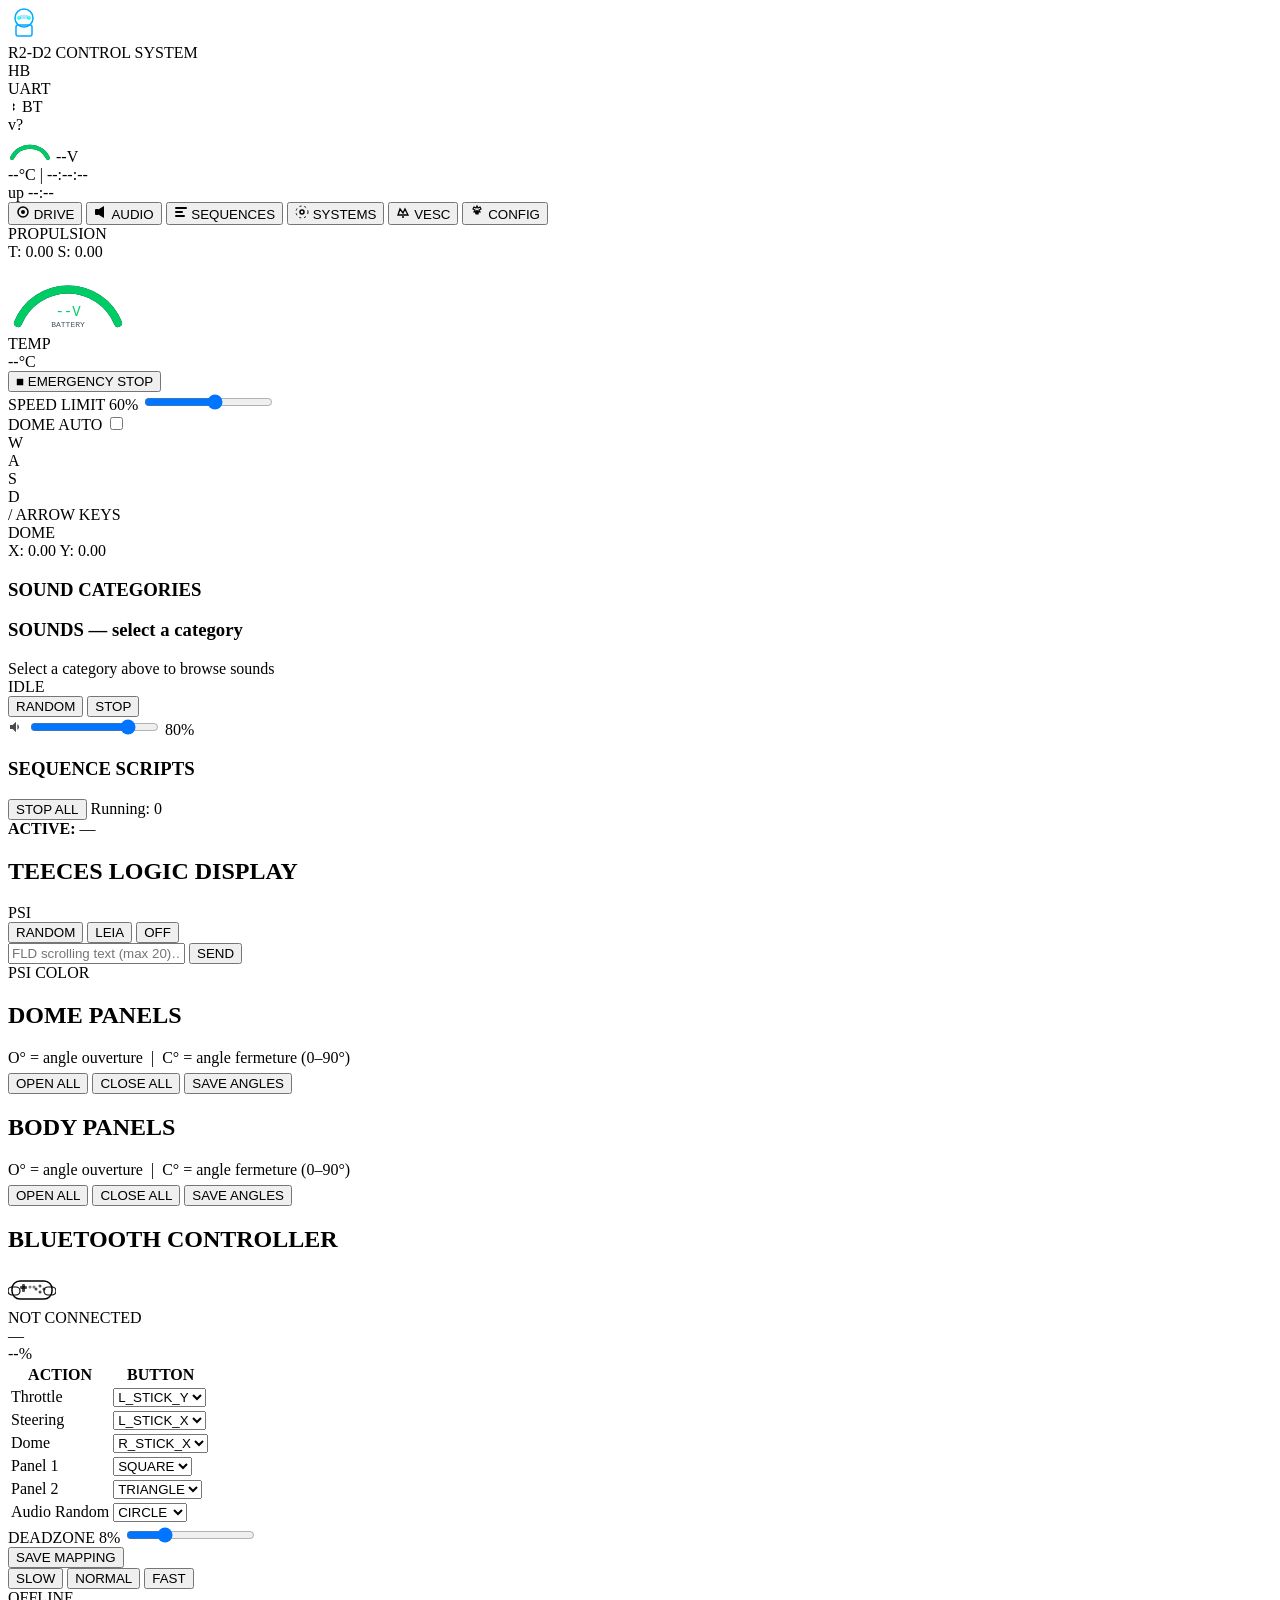
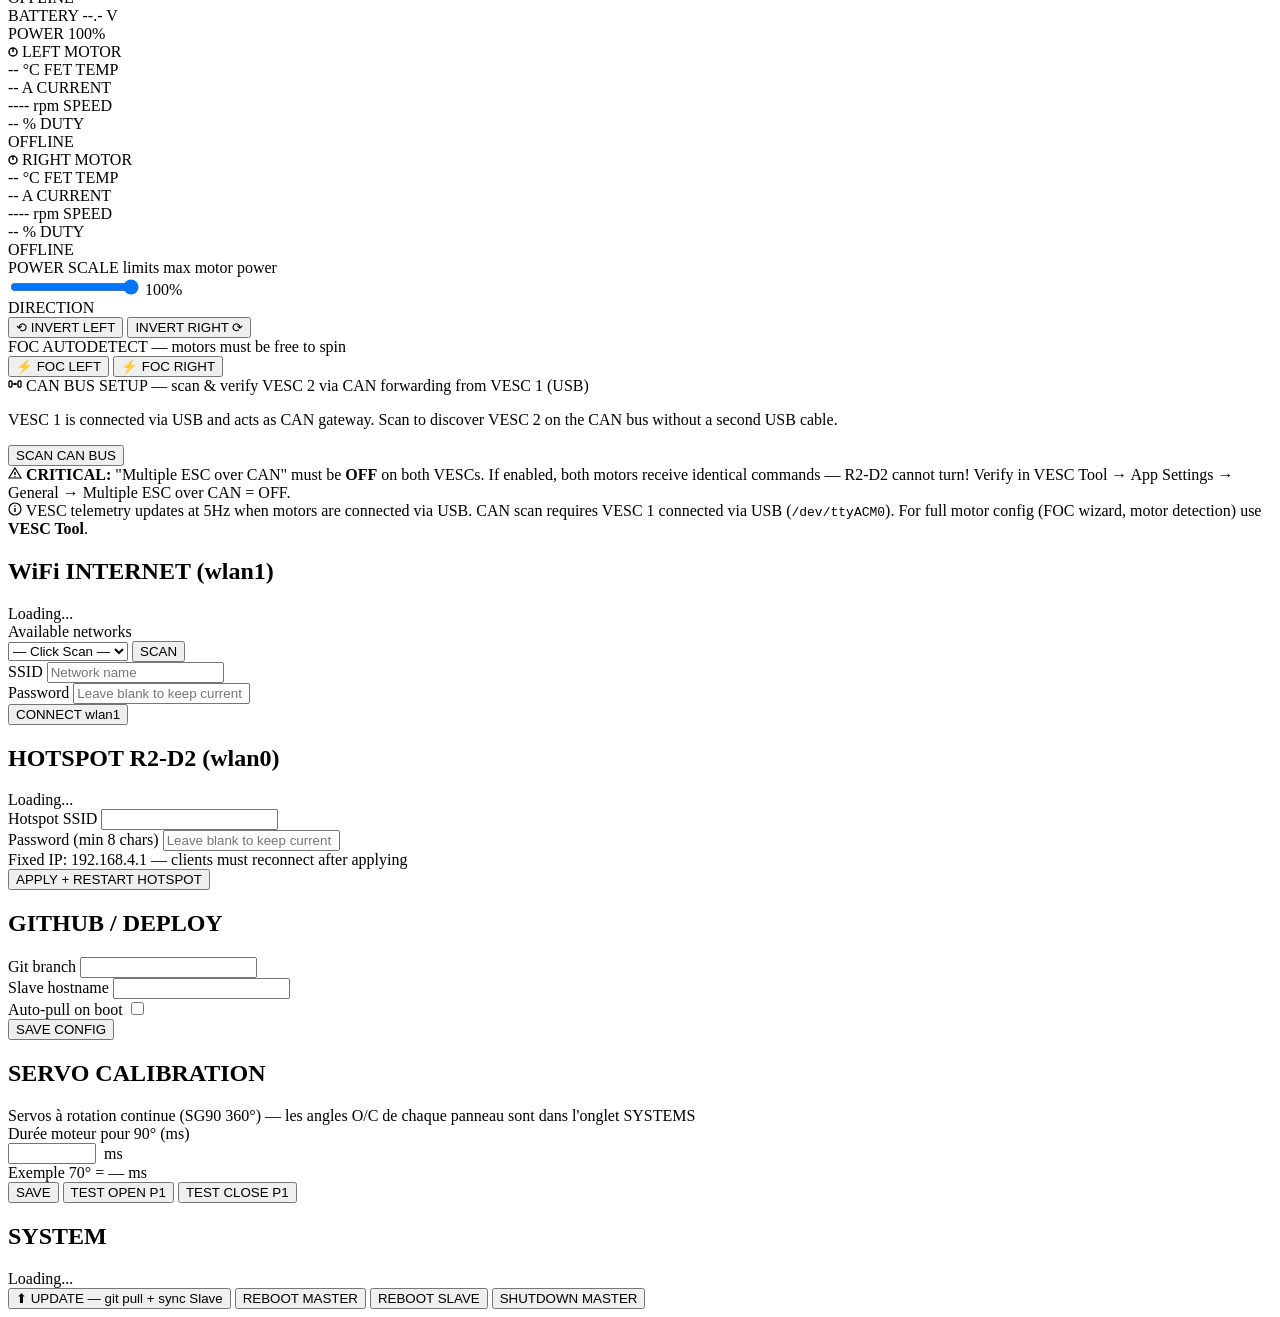
==== commit 740d2f72: "Phase 2: VESC CAN bus setup wizard — scan VESC 2 via CAN forwarding from VESC 1 USB - slave/drivers/" ====
--- a/master/templates/index.html
+++ b/master/templates/index.html
@@ -87,6 +87,10 @@
     <svg width="14" height="14" viewBox="0 0 14 14" class="tab-icon"><circle cx="7" cy="7" r="2" fill="none" stroke="currentColor" stroke-width="1.5"/><circle cx="7" cy="7" r="6" fill="none" stroke="currentColor" stroke-width="1" stroke-dasharray="2 3"/></svg>
     SYSTEMS
   </button>
+  <button class="tab" data-tab="vesc">
+    <svg width="14" height="14" viewBox="0 0 14 14" class="tab-icon"><path d="M2 10 L4 4 L7 8 L9 4 L12 10 Z" fill="none" stroke="currentColor" stroke-width="1.3"/><circle cx="7" cy="12" r="1" fill="currentColor"/></svg>
+    VESC
+  </button>
   <button class="tab" data-tab="config">
     <svg width="14" height="14" viewBox="0 0 14 14" class="tab-icon"><circle cx="7" cy="7" r="2" fill="currentColor"/><path d="M7 1 L8 3 L10 2 L11 4 L9 5 L10 7 L8 7 L8 9 L6 9 L6 7 L4 7 L5 5 L3 4 L4 2 L6 3 Z" fill="none" stroke="currentColor" stroke-width="1.2"/></svg>
     CONFIG
@@ -228,6 +232,15 @@
         <button class="btn btn-sm" onclick="audioRandom()">RANDOM</button>
         <button class="btn btn-sm btn-danger" onclick="audioStop()">STOP</button>
       </div>
+    </div>
+
+    <!-- Volume control -->
+    <div class="volume-bar">
+      <svg width="16" height="16" viewBox="0 0 24 24" fill="currentColor" opacity="0.7">
+        <path d="M3 9v6h4l5 5V4L7 9H3zm13.5 3A4.5 4.5 0 0 0 14 7.97v8.05c1.48-.73 2.5-2.25 2.5-4.02z"/>
+      </svg>
+      <input type="range" id="volume-slider" min="0" max="100" value="80" class="volume-slider">
+      <span id="volume-label" class="volume-label">80%</span>
     </div>
 
   </div>
@@ -391,7 +404,164 @@
 </div>
 
 <!-- ================================================================
-     TAB 5: CONFIG — WiFi + GitHub + System
+     TAB 5: VESC — Propulsion telemetry + config
+================================================================ -->
+<div class="tab-content" id="tab-vesc">
+  <div class="vesc-layout">
+
+    <!-- Status bar -->
+    <div class="vesc-status-bar">
+      <div class="vesc-status-pill" id="vesc-conn-pill">
+        <span class="pulse-dot"></span><span id="vesc-conn-label">OFFLINE</span>
+      </div>
+      <div class="vesc-battery-display">
+        <span class="vesc-battery-label">BATTERY</span>
+        <span class="vesc-battery-value" id="vesc-voltage">--.-</span>
+        <span class="vesc-battery-unit">V</span>
+        <div class="vesc-battery-bar" id="vesc-battery-bar">
+          <div class="vesc-battery-fill" id="vesc-battery-fill"></div>
+        </div>
+      </div>
+      <div class="vesc-scale-info">
+        POWER <span id="vesc-scale-pct">100</span>%
+      </div>
+    </div>
+
+    <!-- Telemetry cards -->
+    <div class="vesc-cards">
+      <!-- LEFT -->
+      <div class="vesc-card" id="vesc-card-L">
+        <div class="vesc-card-title">
+          <svg width="10" height="10" viewBox="0 0 10 10"><circle cx="5" cy="5" r="4" fill="none" stroke="currentColor" stroke-width="1.5"/><line x1="5" y1="1" x2="5" y2="5" stroke="currentColor" stroke-width="1.5"/></svg>
+          LEFT MOTOR
+        </div>
+        <div class="vesc-metrics">
+          <div class="vesc-metric">
+            <span class="vesc-metric-val" id="vl-temp">--</span>
+            <span class="vesc-metric-unit">°C</span>
+            <span class="vesc-metric-label">FET TEMP</span>
+          </div>
+          <div class="vesc-metric">
+            <span class="vesc-metric-val" id="vl-curr">--</span>
+            <span class="vesc-metric-unit">A</span>
+            <span class="vesc-metric-label">CURRENT</span>
+          </div>
+          <div class="vesc-metric">
+            <span class="vesc-metric-val" id="vl-rpm">----</span>
+            <span class="vesc-metric-unit">rpm</span>
+            <span class="vesc-metric-label">SPEED</span>
+          </div>
+          <div class="vesc-metric">
+            <span class="vesc-metric-val" id="vl-duty">--</span>
+            <span class="vesc-metric-unit">%</span>
+            <span class="vesc-metric-label">DUTY</span>
+          </div>
+        </div>
+        <div class="vesc-fault" id="vl-fault">OFFLINE</div>
+      </div>
+
+      <!-- RIGHT -->
+      <div class="vesc-card" id="vesc-card-R">
+        <div class="vesc-card-title">
+          <svg width="10" height="10" viewBox="0 0 10 10"><circle cx="5" cy="5" r="4" fill="none" stroke="currentColor" stroke-width="1.5"/><line x1="5" y1="1" x2="5" y2="5" stroke="currentColor" stroke-width="1.5"/></svg>
+          RIGHT MOTOR
+        </div>
+        <div class="vesc-metrics">
+          <div class="vesc-metric">
+            <span class="vesc-metric-val" id="vr-temp">--</span>
+            <span class="vesc-metric-unit">°C</span>
+            <span class="vesc-metric-label">FET TEMP</span>
+          </div>
+          <div class="vesc-metric">
+            <span class="vesc-metric-val" id="vr-curr">--</span>
+            <span class="vesc-metric-unit">A</span>
+            <span class="vesc-metric-label">CURRENT</span>
+          </div>
+          <div class="vesc-metric">
+            <span class="vesc-metric-val" id="vr-rpm">----</span>
+            <span class="vesc-metric-unit">rpm</span>
+            <span class="vesc-metric-label">SPEED</span>
+          </div>
+          <div class="vesc-metric">
+            <span class="vesc-metric-val" id="vr-duty">--</span>
+            <span class="vesc-metric-unit">%</span>
+            <span class="vesc-metric-label">DUTY</span>
+          </div>
+        </div>
+        <div class="vesc-fault" id="vr-fault">OFFLINE</div>
+      </div>
+    </div>
+
+    <!-- Power scale slider -->
+    <div class="vesc-config-card">
+      <div class="vesc-config-row">
+        <label class="vesc-config-label">
+          POWER SCALE
+          <span class="vesc-config-hint">limits max motor power</span>
+        </label>
+        <div class="vesc-slider-wrap">
+          <input type="range" id="vesc-scale-slider" min="10" max="100" value="100" class="volume-slider">
+          <span id="vesc-scale-label" class="volume-label">100%</span>
+        </div>
+      </div>
+    </div>
+
+    <!-- Action buttons -->
+    <div class="vesc-actions">
+      <div class="vesc-action-group">
+        <span class="vesc-action-title">DIRECTION</span>
+        <div class="row">
+          <button class="btn btn-sm btn-warn" onclick="vescInvert('L')">⟲ INVERT LEFT</button>
+          <button class="btn btn-sm btn-warn" onclick="vescInvert('R')">INVERT RIGHT ⟳</button>
+        </div>
+      </div>
+      <div class="vesc-action-group">
+        <span class="vesc-action-title">FOC AUTODETECT <span class="vesc-action-hint">— motors must be free to spin</span></span>
+        <div class="row">
+          <button class="btn btn-sm btn-primary" onclick="vescFocDetect('L')">⚡ FOC LEFT</button>
+          <button class="btn btn-sm btn-primary" onclick="vescFocDetect('R')">⚡ FOC RIGHT</button>
+        </div>
+      </div>
+    </div>
+
+    <!-- CAN Bus Setup Wizard -->
+    <div class="vesc-config-card vesc-can-wizard">
+      <div class="vesc-can-header">
+        <svg width="14" height="14" viewBox="0 0 14 14" fill="none" stroke="currentColor" stroke-width="1.3">
+          <rect x="1" y="4" width="3" height="6" rx="1"/><rect x="10" y="4" width="3" height="6" rx="1"/>
+          <line x1="4" y1="7" x2="10" y2="7"/><circle cx="7" cy="7" r="1.2" fill="currentColor" stroke="none"/>
+        </svg>
+        <span class="vesc-can-title">CAN BUS SETUP</span>
+        <span class="vesc-can-hint">— scan &amp; verify VESC 2 via CAN forwarding from VESC 1 (USB)</span>
+      </div>
+      <div class="vesc-can-step">
+        <p class="vesc-can-desc">VESC 1 is connected via USB and acts as CAN gateway. Scan to discover VESC 2 on the CAN bus without a second USB cable.</p>
+        <button class="btn btn-sm btn-primary" id="can-scan-btn" onclick="canWizard.scan()">
+          SCAN CAN BUS
+        </button>
+      </div>
+      <div id="can-scan-result" class="vesc-can-result"></div>
+      <div class="vesc-can-warning">
+        <svg width="14" height="14" viewBox="0 0 14 14" fill="none"><path d="M7 2 L13 12 H1 Z" stroke="currentColor" stroke-width="1.2" fill="none"/><line x1="7" y1="6" x2="7" y2="9" stroke="currentColor" stroke-width="1.5"/><circle cx="7" cy="10.5" r="0.7" fill="currentColor"/></svg>
+        <span><strong>CRITICAL:</strong> "Multiple ESC over CAN" must be <strong>OFF</strong> on both VESCs.
+        If enabled, both motors receive identical commands — R2-D2 cannot turn!
+        Verify in VESC Tool → App Settings → General → Multiple ESC over CAN = OFF.</span>
+      </div>
+    </div>
+
+    <!-- Info box -->
+    <div class="vesc-info-box">
+      <svg width="14" height="14" viewBox="0 0 14 14" fill="none"><circle cx="7" cy="7" r="6" stroke="currentColor" stroke-width="1.2"/><line x1="7" y1="6" x2="7" y2="10" stroke="currentColor" stroke-width="1.5"/><circle cx="7" cy="4" r="0.8" fill="currentColor"/></svg>
+      VESC telemetry updates at 5Hz when motors are connected via USB.
+      CAN scan requires VESC 1 connected via USB (<code>/dev/ttyACM0</code>).
+      For full motor config (FOC wizard, motor detection) use <strong>VESC Tool</strong>.
+    </div>
+
+  </div>
+</div>
+
+<!-- ================================================================
+     TAB 6: CONFIG — WiFi + GitHub + System
 ================================================================ -->
 <div class="tab-content" id="tab-config">
   <div class="settings-grid">
@@ -487,6 +657,9 @@
       <h2 class="card-title">SYSTEM</h2>
       <div class="settings-status" id="system-version">Loading...</div>
       <div class="btn-group-v">
+        <button class="btn btn-primary" onclick="systemUpdate()">
+          ⬆ UPDATE — git pull + sync Slave
+        </button>
         <button class="btn btn-warn"
                 onclick="confirmAction('Reboot Master?', '/system/reboot')">
           REBOOT MASTER
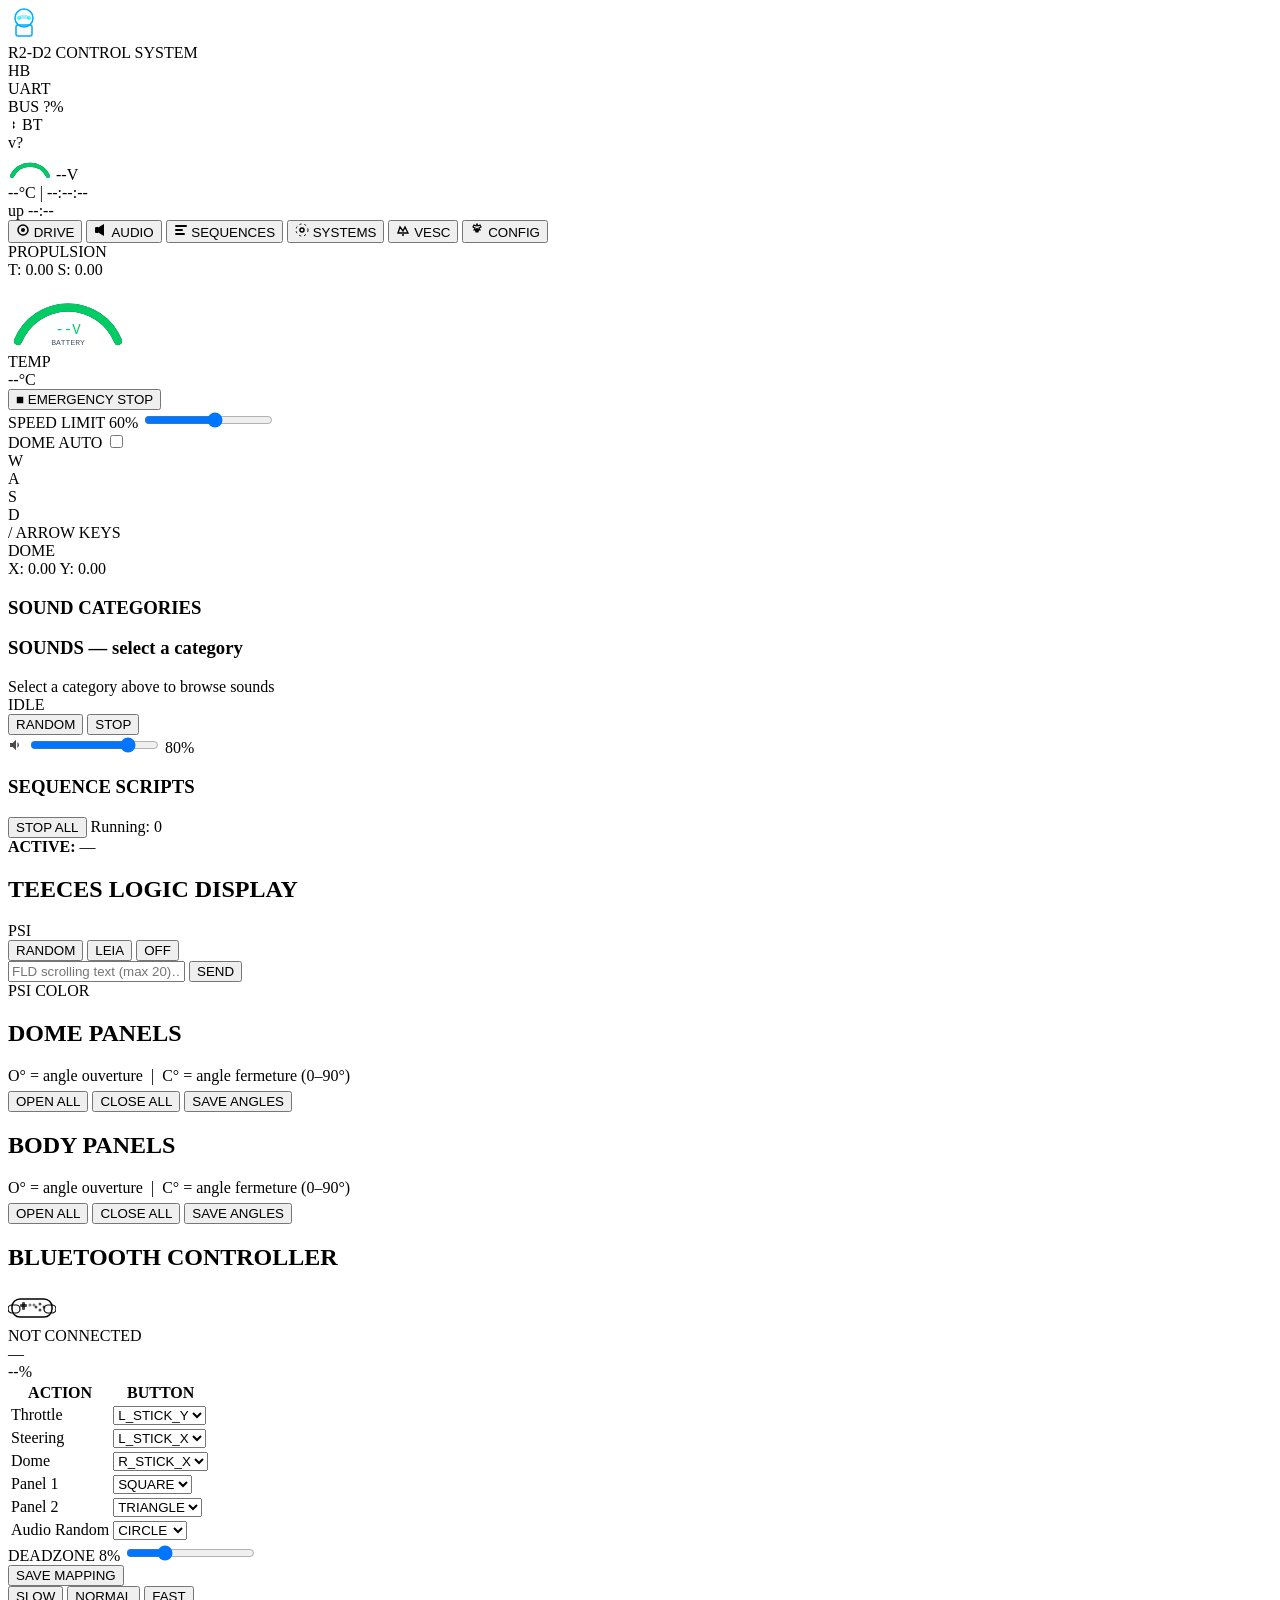
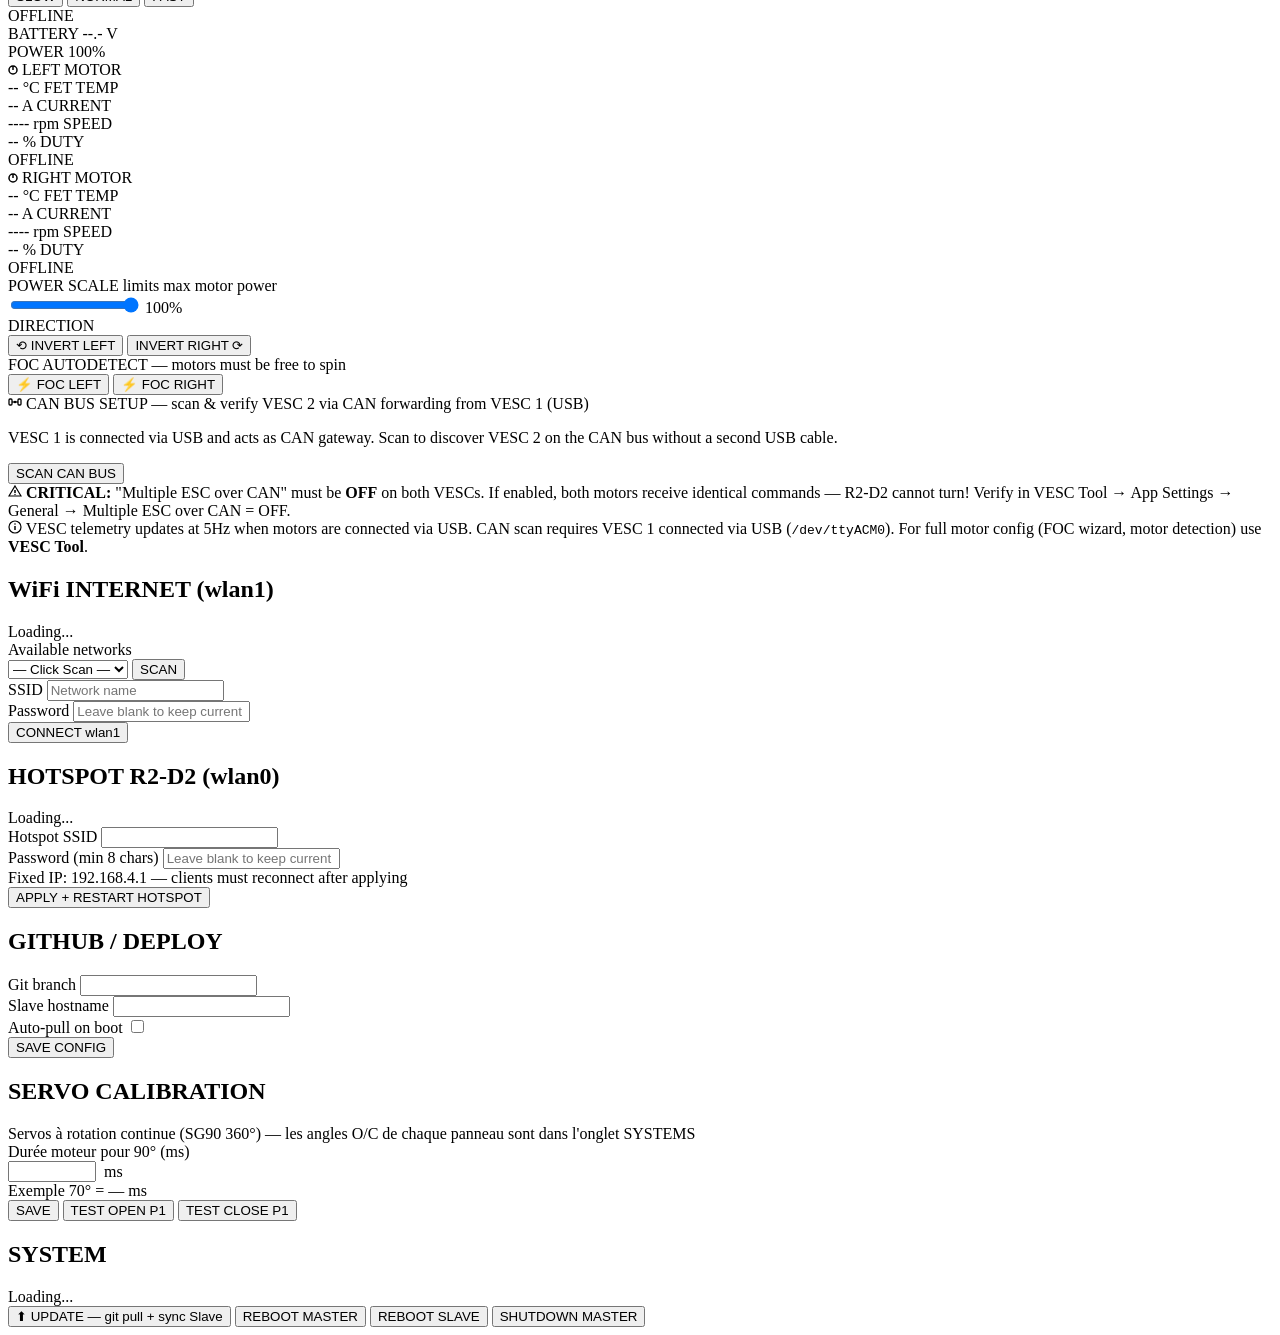
==== commit 228219f9: "Feature: UART Health Monitor — fenêtre glissante 60s, pill dashboard Slave: - uart_listener.py: dequ" ====
--- a/master/templates/index.html
+++ b/master/templates/index.html
@@ -40,6 +40,9 @@
     </div>
     <div class="status-pill" id="pill-uart" title="UART Master ↔ Slave">
       <span class="pulse-dot"></span>UART
+    </div>
+    <div class="status-pill" id="pill-uart-health" title="UART Bus Health — % paquets valides (fenêtre 1 min)">
+      <span class="pulse-dot"></span>BUS ?%
     </div>
     <div class="status-pill" id="pill-bt">
       <svg width="10" height="10" viewBox="0 0 10 10" class="bt-icon">
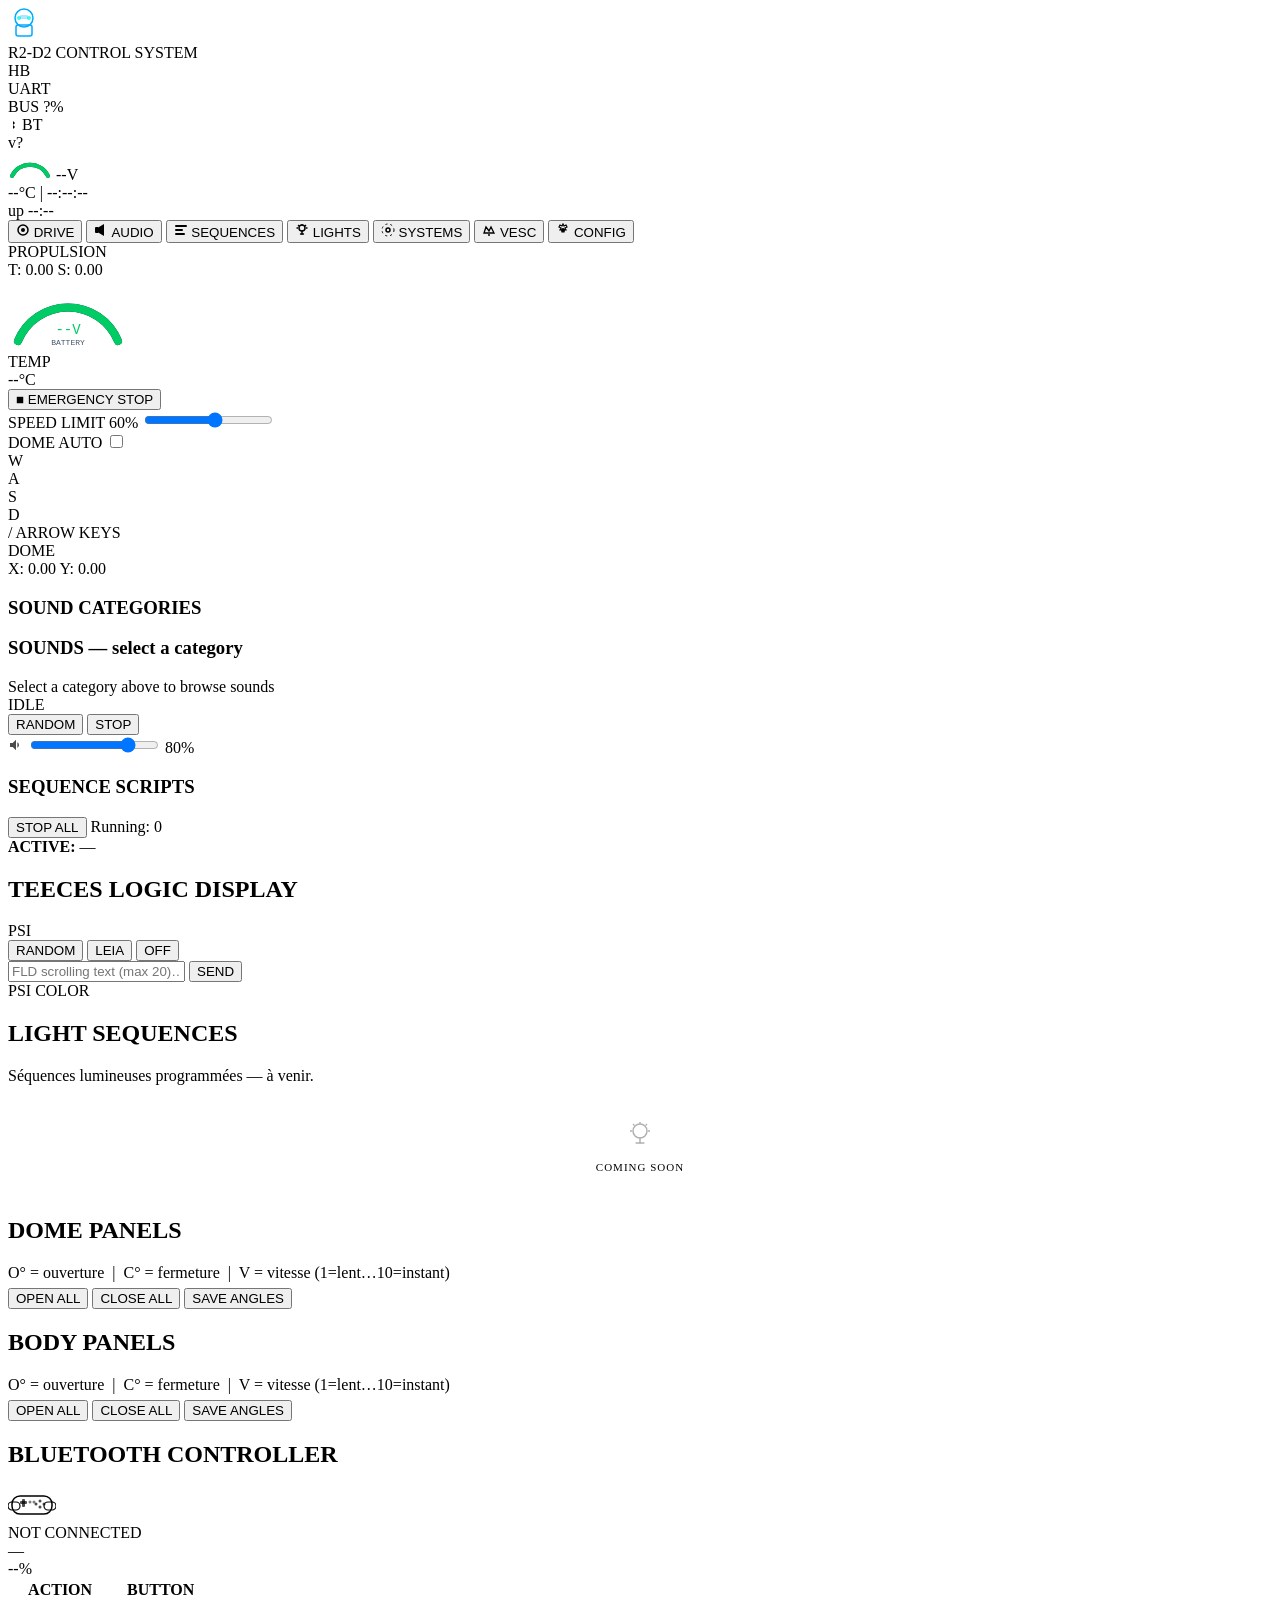
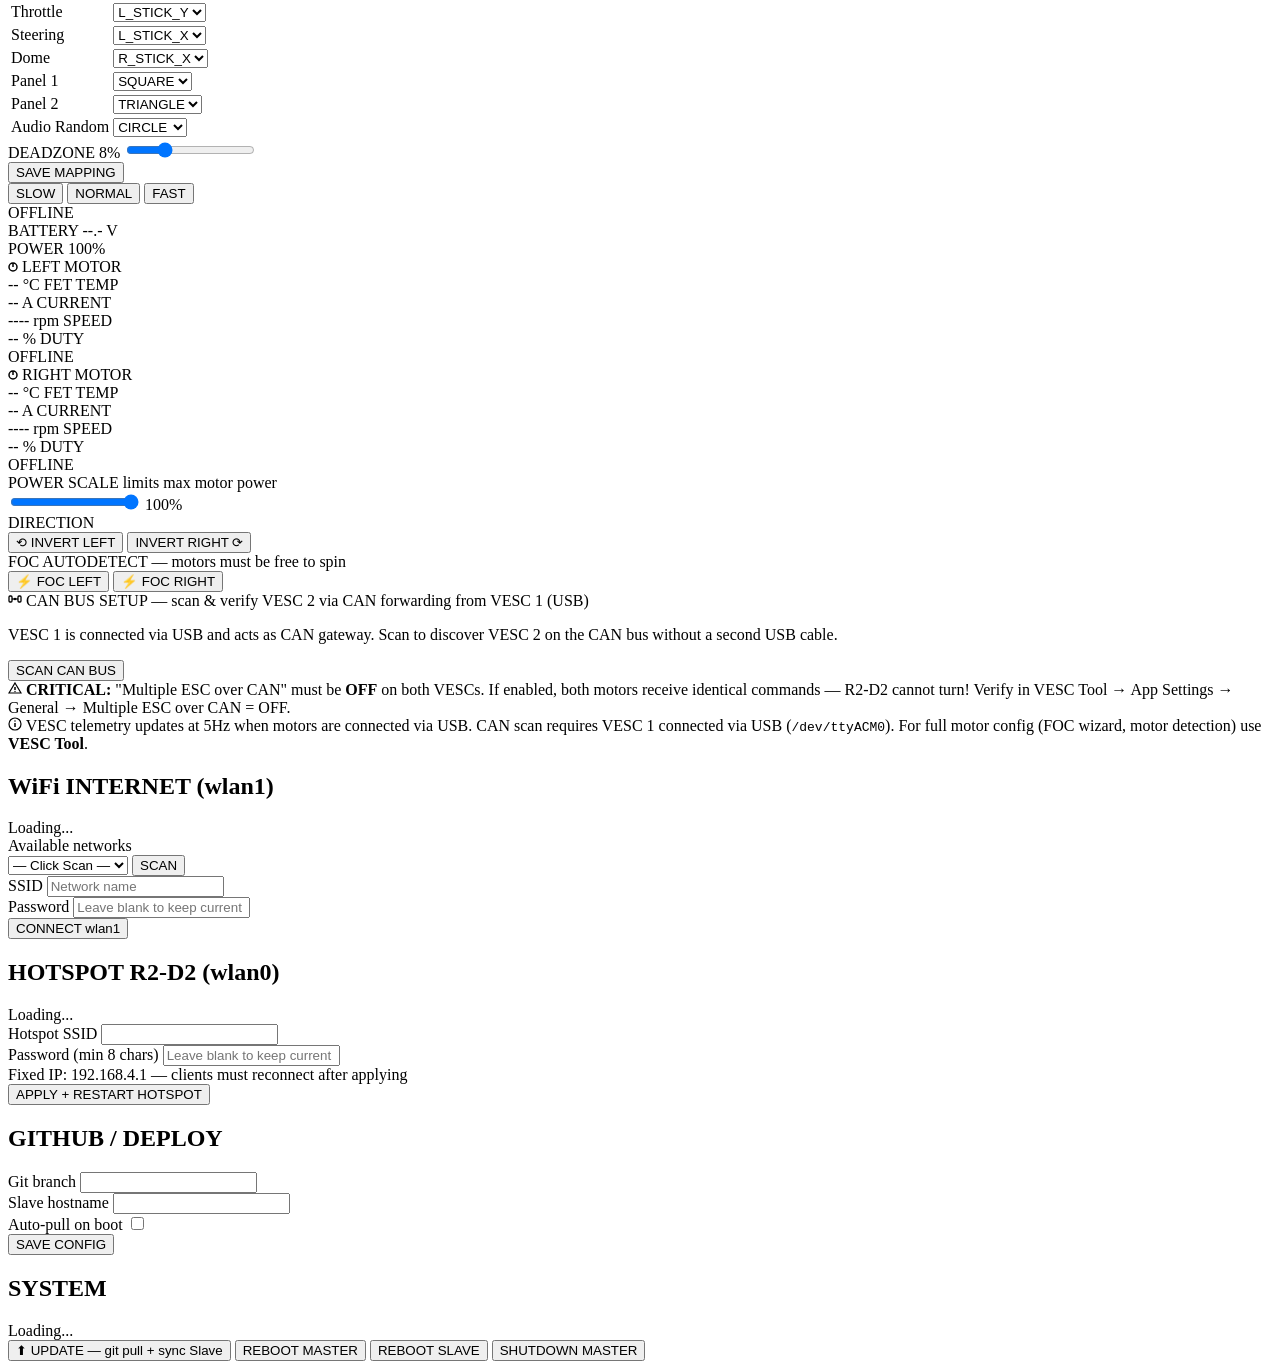
==== commit d45f229e: "feat: servo speed ramp + calibration in sequences + rename scripts→sequences - Remove SERVO CALIBRAT" ====
--- a/master/templates/index.html
+++ b/master/templates/index.html
@@ -86,6 +86,10 @@
     <svg width="14" height="14" viewBox="0 0 14 14" class="tab-icon"><rect x="1" y="2" width="12" height="2" rx="1" fill="currentColor"/><rect x="1" y="6" width="8" height="2" rx="1" fill="currentColor"/><rect x="1" y="10" width="10" height="2" rx="1" fill="currentColor"/></svg>
     SEQUENCES
   </button>
+  <button class="tab" data-tab="lights">
+    <svg width="14" height="14" viewBox="0 0 14 14" class="tab-icon"><circle cx="7" cy="5" r="3" fill="none" stroke="currentColor" stroke-width="1.5"/><path d="M7 8 L7 11" stroke="currentColor" stroke-width="1.5" stroke-linecap="round"/><path d="M5.5 11 L8.5 11" stroke="currentColor" stroke-width="1.3" stroke-linecap="round"/><line x1="7" y1="1" x2="7" y2="2.5" stroke="currentColor" stroke-width="1.3"/><line x1="3" y1="2" x2="4" y2="3" stroke="currentColor" stroke-width="1.3"/><line x1="11" y1="2" x2="10" y2="3" stroke="currentColor" stroke-width="1.3"/><line x1="1.5" y1="5" x2="3" y2="5" stroke="currentColor" stroke-width="1.3"/><line x1="12.5" y1="5" x2="11" y2="5" stroke="currentColor" stroke-width="1.3"/></svg>
+    LIGHTS
+  </button>
   <button class="tab" data-tab="systems">
     <svg width="14" height="14" viewBox="0 0 14 14" class="tab-icon"><circle cx="7" cy="7" r="2" fill="none" stroke="currentColor" stroke-width="1.5"/><circle cx="7" cy="7" r="6" fill="none" stroke="currentColor" stroke-width="1" stroke-dasharray="2 3"/></svg>
     SYSTEMS
@@ -274,9 +278,9 @@
 </div>
 
 <!-- ================================================================
-     TAB 4: SYSTEMS — Teeces + Servos + BT Controller
-================================================================ -->
-<div class="tab-content" id="tab-systems">
+     TAB 4: LIGHTS — Teeces Logic Display + Light Sequences
+================================================================ -->
+<div class="tab-content" id="tab-lights">
   <div class="systems-grid">
 
     <!-- Teeces Control -->
@@ -316,10 +320,38 @@
       </div>
     </section>
 
+    <!-- Light Sequences (future) -->
+    <section class="card systems-card">
+      <h2 class="card-title">LIGHT SEQUENCES</h2>
+      <div class="settings-note" style="margin-bottom:10px;">Séquences lumineuses programmées — à venir.</div>
+      <div style="text-align:center; padding:24px 0; color:var(--col-dim); font-size:11px; letter-spacing:1px;">
+        <svg width="32" height="32" viewBox="0 0 32 32" style="display:block;margin:0 auto 10px;opacity:0.3">
+          <circle cx="16" cy="12" r="7" fill="none" stroke="currentColor" stroke-width="1.5"/>
+          <path d="M16 19 L16 24" stroke="currentColor" stroke-width="1.5" stroke-linecap="round"/>
+          <path d="M12 24 L20 24" stroke="currentColor" stroke-width="1.3" stroke-linecap="round"/>
+          <line x1="16" y1="3" x2="16" y2="5" stroke="currentColor" stroke-width="1.3"/>
+          <line x1="9" y1="5" x2="10.5" y2="6.5" stroke="currentColor" stroke-width="1.3"/>
+          <line x1="23" y1="5" x2="21.5" y2="6.5" stroke="currentColor" stroke-width="1.3"/>
+          <line x1="6" y1="12" x2="8" y2="12" stroke="currentColor" stroke-width="1.3"/>
+          <line x1="26" y1="12" x2="24" y2="12" stroke="currentColor" stroke-width="1.3"/>
+        </svg>
+        COMING SOON
+      </div>
+    </section>
+
+  </div>
+</div>
+
+<!-- ================================================================
+     TAB 5: SYSTEMS — Servos + BT Controller
+================================================================ -->
+<div class="tab-content" id="tab-systems">
+  <div class="systems-grid">
+
     <!-- Dome Servo Controls -->
     <section class="card systems-card">
       <h2 class="card-title">DOME PANELS</h2>
-      <div class="settings-note" style="margin-bottom:6px;">O° = angle ouverture &nbsp;|&nbsp; C° = angle fermeture (0–90°)</div>
+      <div class="settings-note" style="margin-bottom:6px;">O° = ouverture &nbsp;|&nbsp; C° = fermeture &nbsp;|&nbsp; V = vitesse (1=lent…10=instant)</div>
       <div class="servo-grid" id="dome-servo-list">
         <!-- generated by JS -->
       </div>
@@ -333,7 +365,7 @@
     <!-- Body Servo Controls -->
     <section class="card systems-card">
       <h2 class="card-title">BODY PANELS</h2>
-      <div class="settings-note" style="margin-bottom:6px;">O° = angle ouverture &nbsp;|&nbsp; C° = angle fermeture (0–90°)</div>
+      <div class="settings-note" style="margin-bottom:6px;">O° = ouverture &nbsp;|&nbsp; C° = fermeture &nbsp;|&nbsp; V = vitesse (1=lent…10=instant)</div>
       <div class="servo-grid" id="body-servo-list">
         <!-- generated by JS -->
       </div>
@@ -407,7 +439,7 @@
 </div>
 
 <!-- ================================================================
-     TAB 5: VESC — Propulsion telemetry + config
+     TAB 6: VESC — Propulsion telemetry + config
 ================================================================ -->
 <div class="tab-content" id="tab-vesc">
   <div class="vesc-layout">
@@ -633,26 +665,6 @@
         </label>
       </div>
       <button class="btn" onclick="saveConfig()">SAVE CONFIG</button>
-    </section>
-
-    <!-- Servo Calibration -->
-    <section class="card settings-card">
-      <h2 class="card-title">SERVO CALIBRATION</h2>
-      <div class="settings-note">Servos à rotation continue (SG90 360°) — les angles O/C de chaque panneau sont dans l'onglet SYSTEMS</div>
-      <div class="form-group">
-        <label>Durée moteur pour 90° (ms)</label>
-        <div style="display:flex;align-items:center;gap:8px;">
-          <input type="number" id="servo-ms90" min="50" max="2000" step="10" class="input-text"
-                 style="width:80px;" oninput="updateServoDurationPreview()">
-          <span style="color:var(--text-muted);">ms</span>
-        </div>
-      </div>
-      <div class="settings-note" id="servo-duration-preview" style="color:var(--accent);">Exemple 70° = — ms</div>
-      <div class="btn-group mt">
-        <button class="btn" onclick="saveServoMs90()">SAVE</button>
-        <button class="btn btn-active" onclick="testServoSettings('open')">TEST OPEN P1</button>
-        <button class="btn btn-dark" onclick="testServoSettings('close')">TEST CLOSE P1</button>
-      </div>
     </section>
 
     <!-- System -->
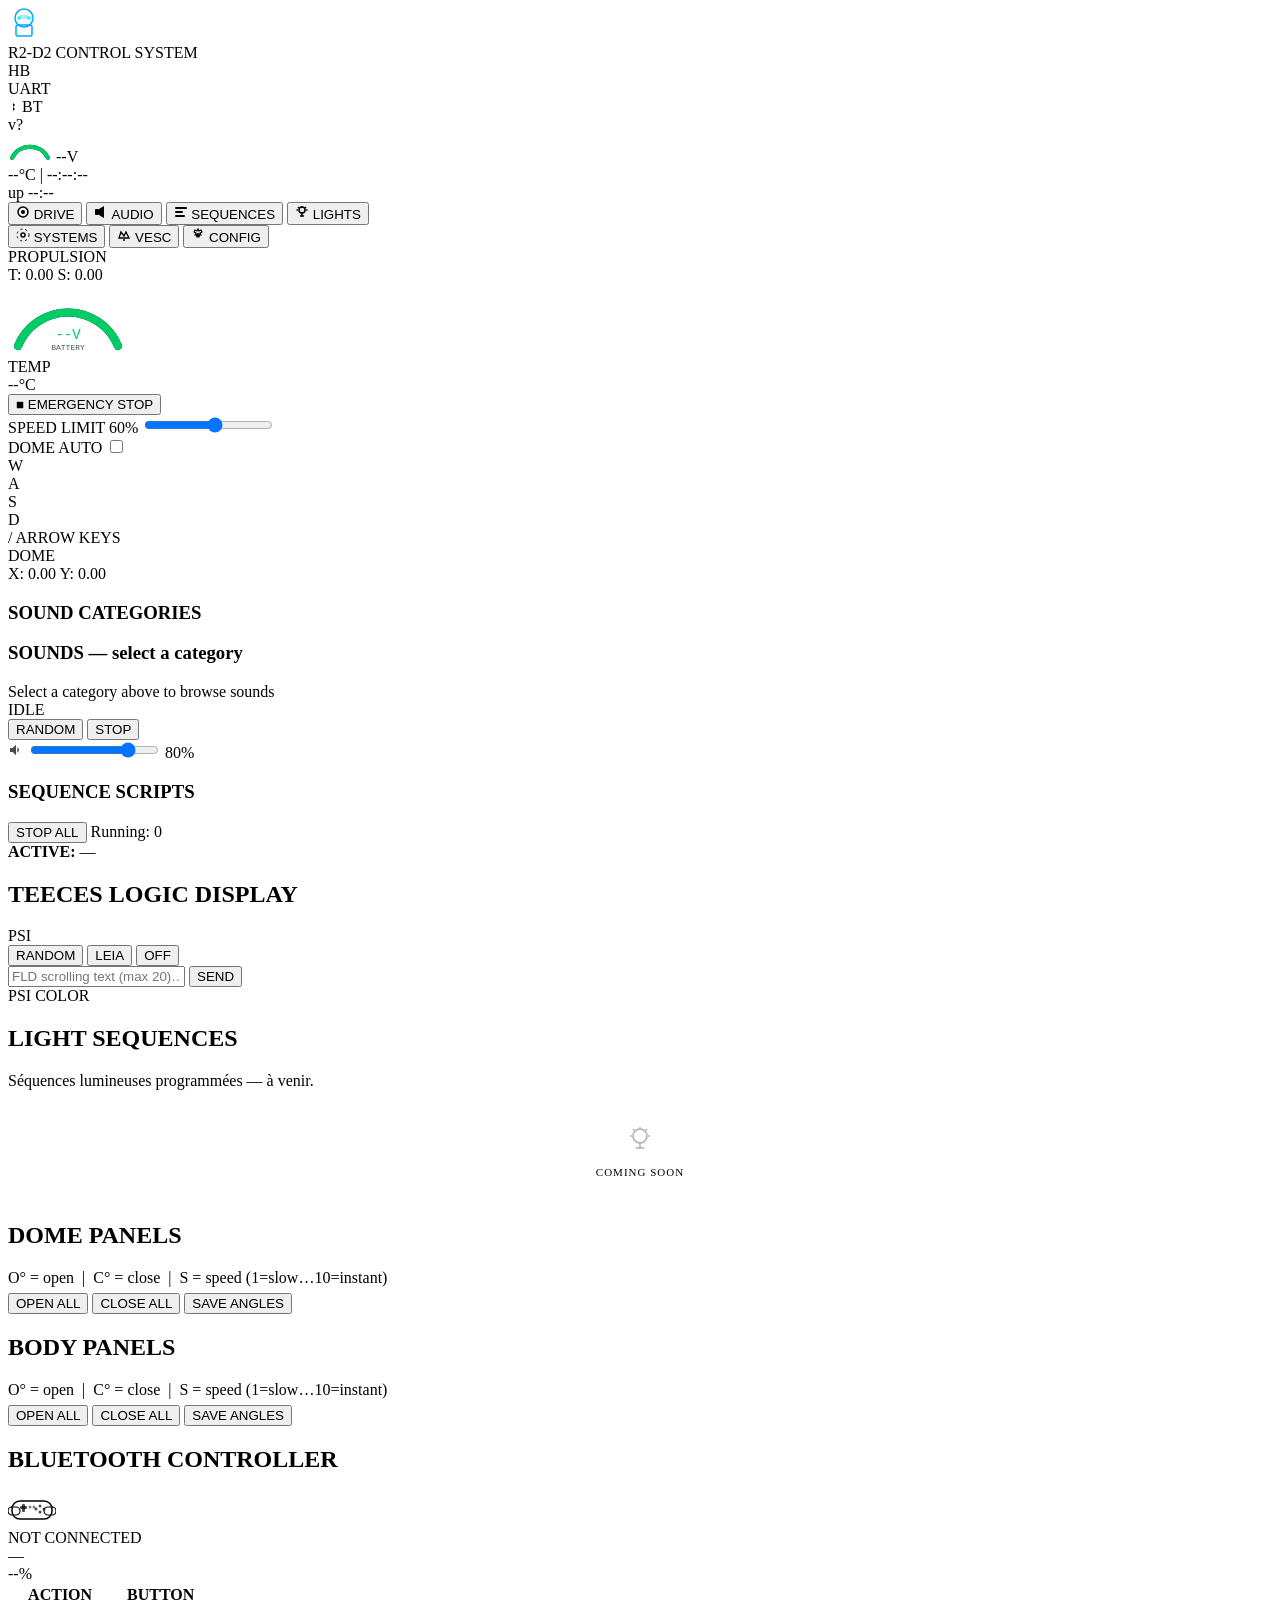
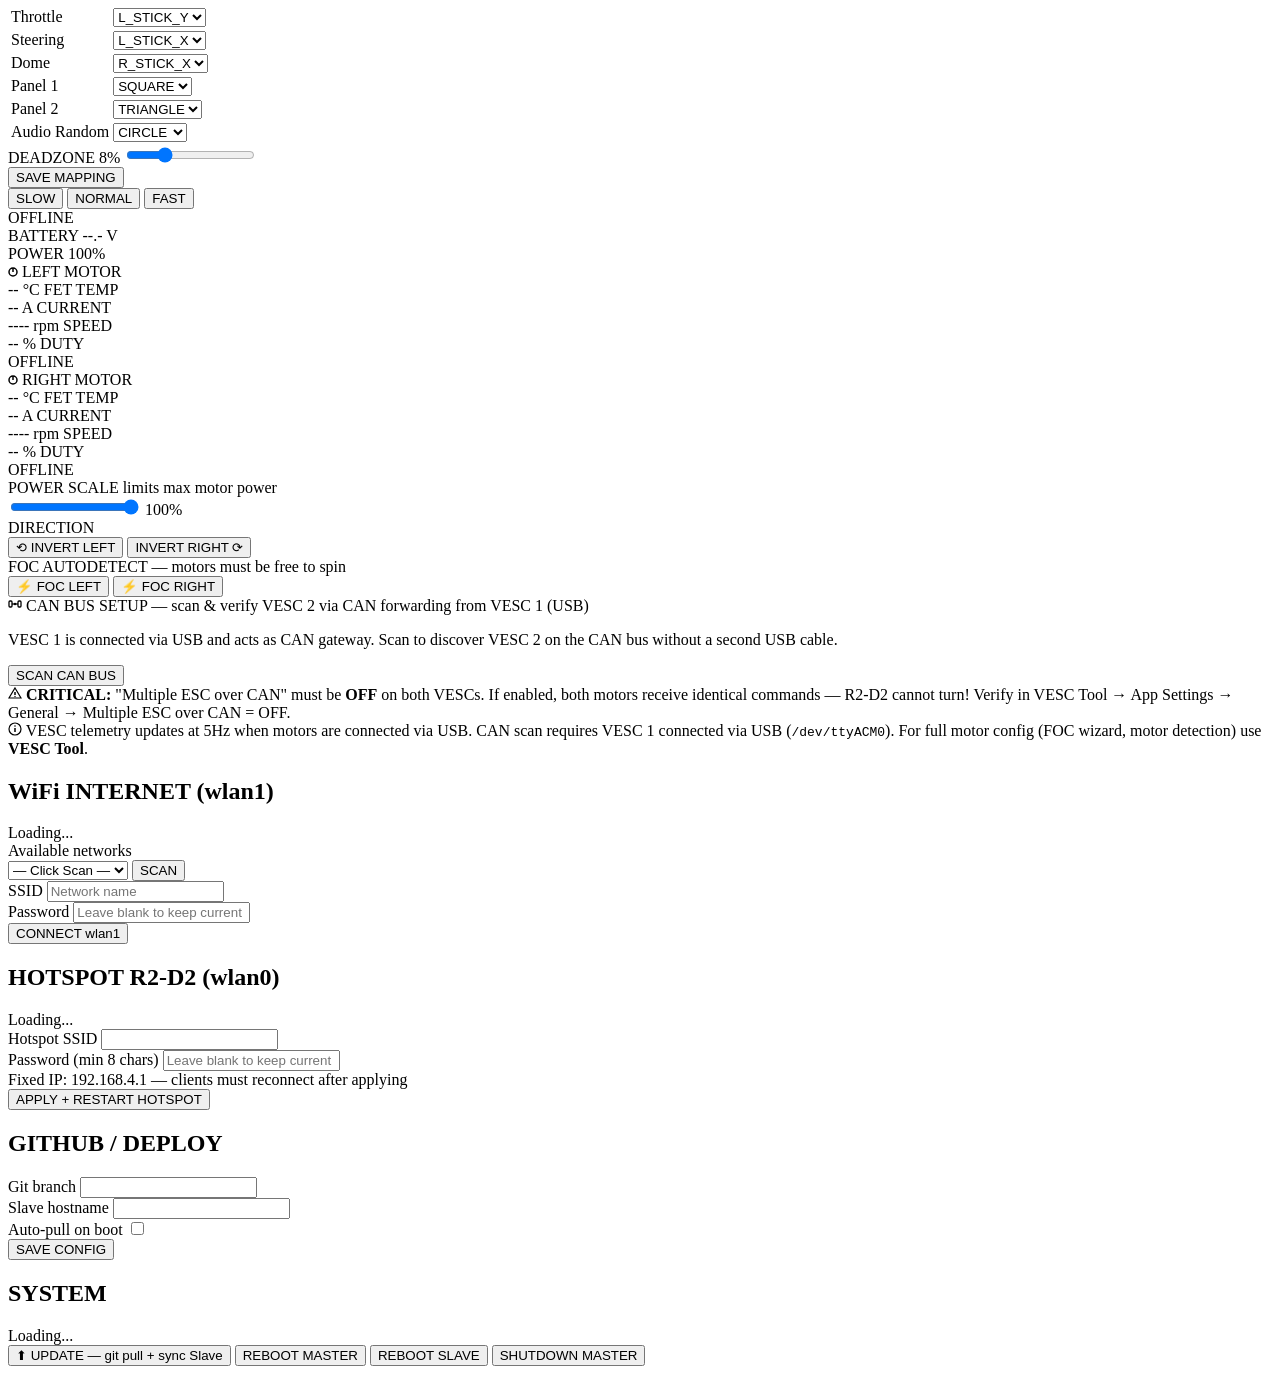
==== commit 9b5f1bf4: "UI: fix alignement servo rows + onglets ajustement à droite - servo-row : inputs 52→38px, gap 8→4px," ====
--- a/master/templates/index.html
+++ b/master/templates/index.html
@@ -38,11 +38,8 @@
     <div class="status-pill" id="pill-heartbeat" title="Heartbeat App ↔ Master">
       <span class="pulse-dot"></span>HB
     </div>
-    <div class="status-pill" id="pill-uart" title="UART Master ↔ Slave">
+    <div class="status-pill" id="pill-uart" title="UART Master ↔ Slave — qualité bus (% paquets valides / 1 min)">
       <span class="pulse-dot"></span>UART
-    </div>
-    <div class="status-pill" id="pill-uart-health" title="UART Bus Health — % paquets valides (fenêtre 1 min)">
-      <span class="pulse-dot"></span>BUS ?%
     </div>
     <div class="status-pill" id="pill-bt">
       <svg width="10" height="10" viewBox="0 0 10 10" class="bt-icon">
@@ -90,6 +87,7 @@
     <svg width="14" height="14" viewBox="0 0 14 14" class="tab-icon"><circle cx="7" cy="5" r="3" fill="none" stroke="currentColor" stroke-width="1.5"/><path d="M7 8 L7 11" stroke="currentColor" stroke-width="1.5" stroke-linecap="round"/><path d="M5.5 11 L8.5 11" stroke="currentColor" stroke-width="1.3" stroke-linecap="round"/><line x1="7" y1="1" x2="7" y2="2.5" stroke="currentColor" stroke-width="1.3"/><line x1="3" y1="2" x2="4" y2="3" stroke="currentColor" stroke-width="1.3"/><line x1="11" y1="2" x2="10" y2="3" stroke="currentColor" stroke-width="1.3"/><line x1="1.5" y1="5" x2="3" y2="5" stroke="currentColor" stroke-width="1.3"/><line x1="12.5" y1="5" x2="11" y2="5" stroke="currentColor" stroke-width="1.3"/></svg>
     LIGHTS
   </button>
+  <div class="tab-spacer"></div>
   <button class="tab" data-tab="systems">
     <svg width="14" height="14" viewBox="0 0 14 14" class="tab-icon"><circle cx="7" cy="7" r="2" fill="none" stroke="currentColor" stroke-width="1.5"/><circle cx="7" cy="7" r="6" fill="none" stroke="currentColor" stroke-width="1" stroke-dasharray="2 3"/></svg>
     SYSTEMS
@@ -351,7 +349,7 @@
     <!-- Dome Servo Controls -->
     <section class="card systems-card">
       <h2 class="card-title">DOME PANELS</h2>
-      <div class="settings-note" style="margin-bottom:6px;">O° = ouverture &nbsp;|&nbsp; C° = fermeture &nbsp;|&nbsp; V = vitesse (1=lent…10=instant)</div>
+      <div class="settings-note" style="margin-bottom:6px;">O° = open &nbsp;|&nbsp; C° = close &nbsp;|&nbsp; S = speed (1=slow…10=instant)</div>
       <div class="servo-grid" id="dome-servo-list">
         <!-- generated by JS -->
       </div>
@@ -365,7 +363,7 @@
     <!-- Body Servo Controls -->
     <section class="card systems-card">
       <h2 class="card-title">BODY PANELS</h2>
-      <div class="settings-note" style="margin-bottom:6px;">O° = ouverture &nbsp;|&nbsp; C° = fermeture &nbsp;|&nbsp; V = vitesse (1=lent…10=instant)</div>
+      <div class="settings-note" style="margin-bottom:6px;">O° = open &nbsp;|&nbsp; C° = close &nbsp;|&nbsp; S = speed (1=slow…10=instant)</div>
       <div class="servo-grid" id="body-servo-list">
         <!-- generated by JS -->
       </div>
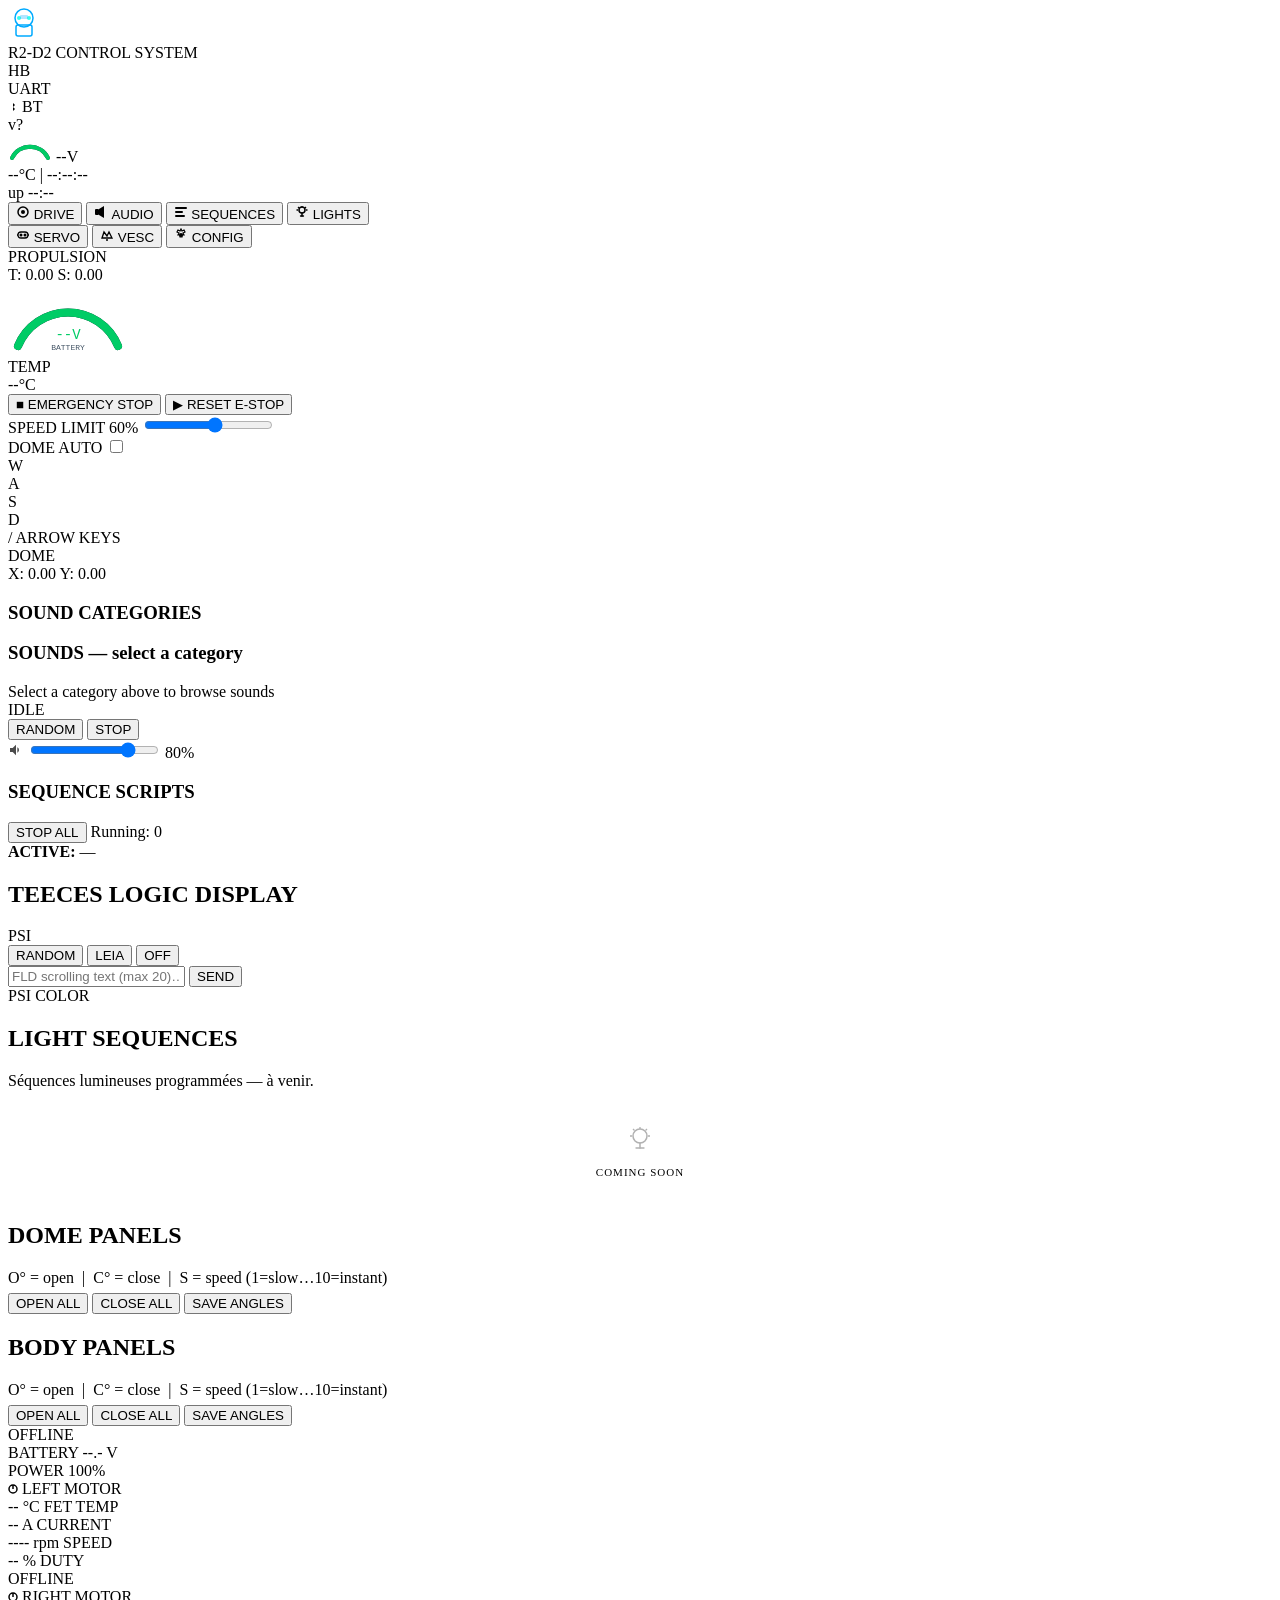
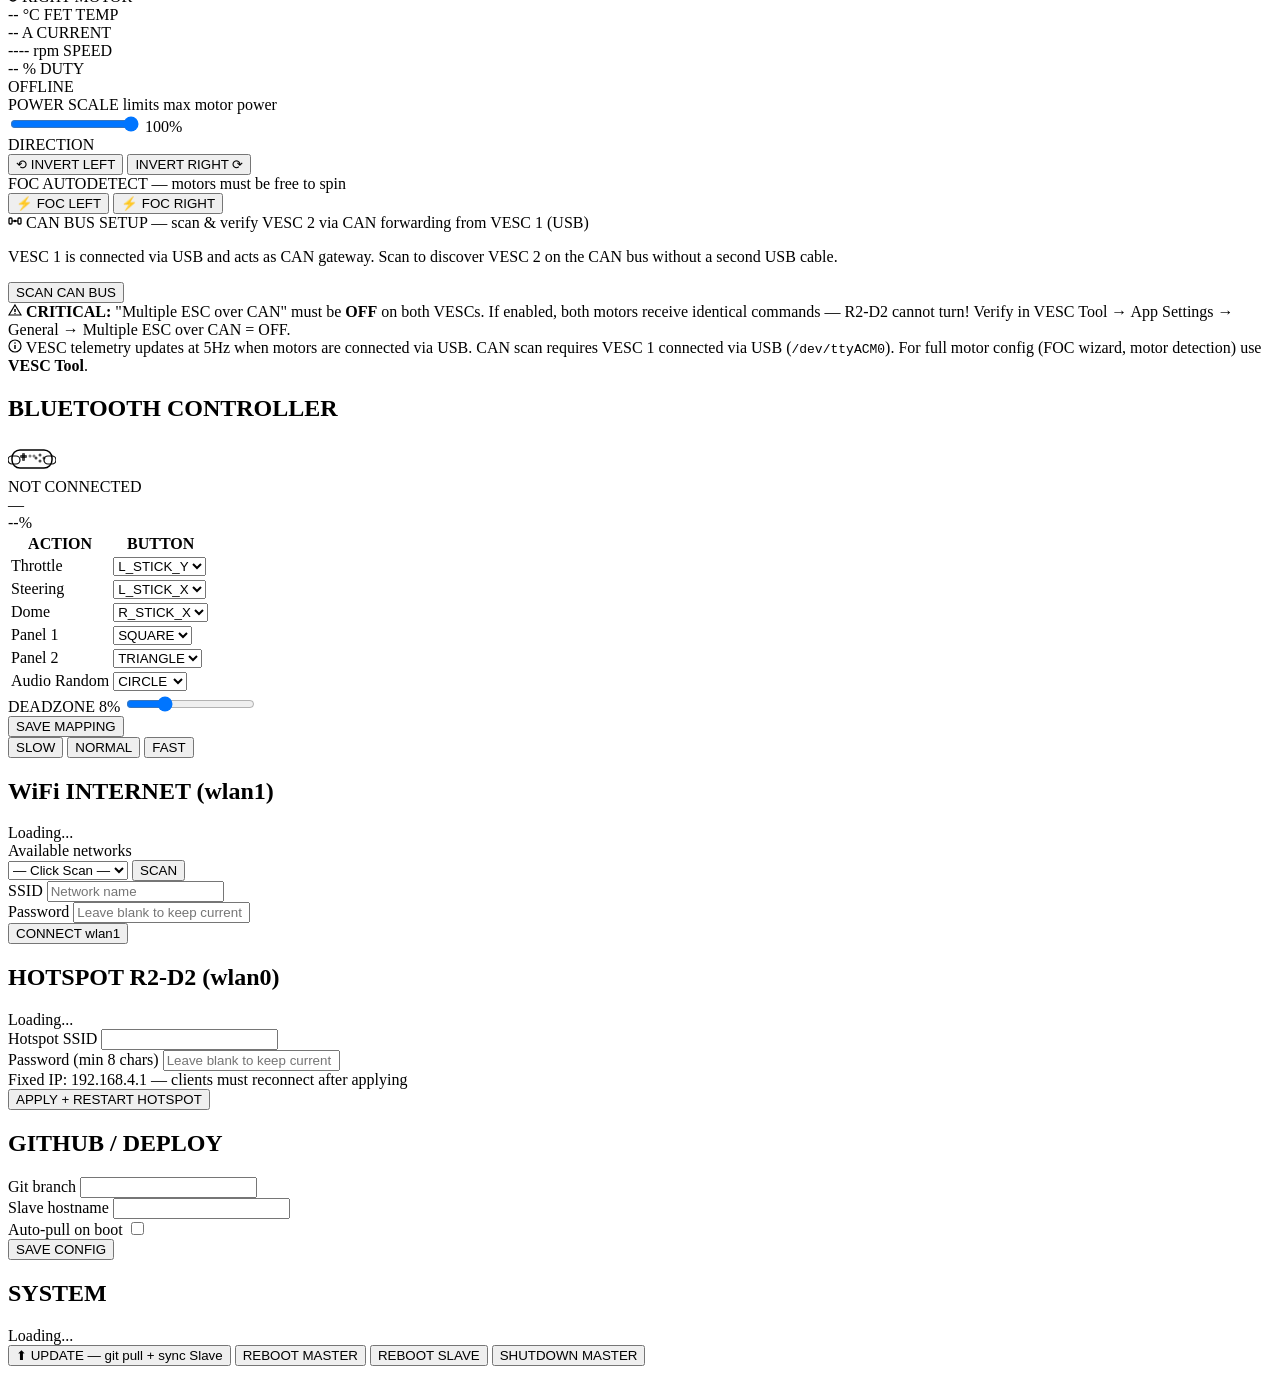
==== commit d6c0ffa2: "Fix: E-STOP reset button + body servo _ready guard + JS throttle 60 req/s - status_bp.py: add /syste" ====
--- a/master/templates/index.html
+++ b/master/templates/index.html
@@ -89,8 +89,8 @@
   </button>
   <div class="tab-spacer"></div>
   <button class="tab" data-tab="systems">
-    <svg width="14" height="14" viewBox="0 0 14 14" class="tab-icon"><circle cx="7" cy="7" r="2" fill="none" stroke="currentColor" stroke-width="1.5"/><circle cx="7" cy="7" r="6" fill="none" stroke="currentColor" stroke-width="1" stroke-dasharray="2 3"/></svg>
-    SYSTEMS
+    <svg width="14" height="14" viewBox="0 0 14 14" class="tab-icon"><path d="M2 7 Q2 4 5 4 L9 4 Q12 4 12 7 Q12 10 9 10 L5 10 Q2 10 2 7Z" fill="none" stroke="currentColor" stroke-width="1.3"/><circle cx="5" cy="7" r="1.5" fill="currentColor"/><circle cx="9" cy="7" r="1.5" fill="currentColor"/><line x1="1" y1="7" x2="2" y2="7" stroke="currentColor" stroke-width="1.5"/><line x1="12" y1="7" x2="13" y2="7" stroke="currentColor" stroke-width="1.5"/></svg>
+    SERVO
   </button>
   <button class="tab" data-tab="vesc">
     <svg width="14" height="14" viewBox="0 0 14 14" class="tab-icon"><path d="M2 10 L4 4 L7 8 L9 4 L12 10 Z" fill="none" stroke="currentColor" stroke-width="1.3"/><circle cx="7" cy="12" r="1" fill="currentColor"/></svg>
@@ -146,10 +146,16 @@
       </div>
 
       <!-- Emergency stop -->
-      <button class="estop-btn" id="estop-btn" onclick="emergencyStop()">
-        <span class="estop-icon">&#9632;</span>
-        <span class="estop-text">EMERGENCY STOP</span>
-      </button>
+      <div class="estop-row">
+        <button class="estop-btn" id="estop-btn" onclick="emergencyStop()">
+          <span class="estop-icon">&#9632;</span>
+          <span class="estop-text">EMERGENCY STOP</span>
+        </button>
+        <button class="estop-reset-btn" id="estop-reset-btn" onclick="estopReset()">
+          <span class="estop-icon">&#9654;</span>
+          <span class="estop-text">RESET E-STOP</span>
+        </button>
+      </div>
 
       <!-- Speed + dome controls -->
       <div class="drive-controls-row">
@@ -374,8 +380,174 @@
       </div>
     </section>
 
+  </div>
+</div>
+
+<!-- ================================================================
+     TAB 6: VESC — Propulsion telemetry + config
+================================================================ -->
+<div class="tab-content" id="tab-vesc">
+  <div class="vesc-layout">
+
+    <!-- Status bar -->
+    <div class="vesc-status-bar">
+      <div class="vesc-status-pill" id="vesc-conn-pill">
+        <span class="pulse-dot"></span><span id="vesc-conn-label">OFFLINE</span>
+      </div>
+      <div class="vesc-battery-display">
+        <span class="vesc-battery-label">BATTERY</span>
+        <span class="vesc-battery-value" id="vesc-voltage">--.-</span>
+        <span class="vesc-battery-unit">V</span>
+        <div class="vesc-battery-bar" id="vesc-battery-bar">
+          <div class="vesc-battery-fill" id="vesc-battery-fill"></div>
+        </div>
+      </div>
+      <div class="vesc-scale-info">
+        POWER <span id="vesc-scale-pct">100</span>%
+      </div>
+    </div>
+
+    <!-- Telemetry cards -->
+    <div class="vesc-cards">
+      <!-- LEFT -->
+      <div class="vesc-card" id="vesc-card-L">
+        <div class="vesc-card-title">
+          <svg width="10" height="10" viewBox="0 0 10 10"><circle cx="5" cy="5" r="4" fill="none" stroke="currentColor" stroke-width="1.5"/><line x1="5" y1="1" x2="5" y2="5" stroke="currentColor" stroke-width="1.5"/></svg>
+          LEFT MOTOR
+        </div>
+        <div class="vesc-metrics">
+          <div class="vesc-metric">
+            <span class="vesc-metric-val" id="vl-temp">--</span>
+            <span class="vesc-metric-unit">°C</span>
+            <span class="vesc-metric-label">FET TEMP</span>
+          </div>
+          <div class="vesc-metric">
+            <span class="vesc-metric-val" id="vl-curr">--</span>
+            <span class="vesc-metric-unit">A</span>
+            <span class="vesc-metric-label">CURRENT</span>
+          </div>
+          <div class="vesc-metric">
+            <span class="vesc-metric-val" id="vl-rpm">----</span>
+            <span class="vesc-metric-unit">rpm</span>
+            <span class="vesc-metric-label">SPEED</span>
+          </div>
+          <div class="vesc-metric">
+            <span class="vesc-metric-val" id="vl-duty">--</span>
+            <span class="vesc-metric-unit">%</span>
+            <span class="vesc-metric-label">DUTY</span>
+          </div>
+        </div>
+        <div class="vesc-fault" id="vl-fault">OFFLINE</div>
+      </div>
+
+      <!-- RIGHT -->
+      <div class="vesc-card" id="vesc-card-R">
+        <div class="vesc-card-title">
+          <svg width="10" height="10" viewBox="0 0 10 10"><circle cx="5" cy="5" r="4" fill="none" stroke="currentColor" stroke-width="1.5"/><line x1="5" y1="1" x2="5" y2="5" stroke="currentColor" stroke-width="1.5"/></svg>
+          RIGHT MOTOR
+        </div>
+        <div class="vesc-metrics">
+          <div class="vesc-metric">
+            <span class="vesc-metric-val" id="vr-temp">--</span>
+            <span class="vesc-metric-unit">°C</span>
+            <span class="vesc-metric-label">FET TEMP</span>
+          </div>
+          <div class="vesc-metric">
+            <span class="vesc-metric-val" id="vr-curr">--</span>
+            <span class="vesc-metric-unit">A</span>
+            <span class="vesc-metric-label">CURRENT</span>
+          </div>
+          <div class="vesc-metric">
+            <span class="vesc-metric-val" id="vr-rpm">----</span>
+            <span class="vesc-metric-unit">rpm</span>
+            <span class="vesc-metric-label">SPEED</span>
+          </div>
+          <div class="vesc-metric">
+            <span class="vesc-metric-val" id="vr-duty">--</span>
+            <span class="vesc-metric-unit">%</span>
+            <span class="vesc-metric-label">DUTY</span>
+          </div>
+        </div>
+        <div class="vesc-fault" id="vr-fault">OFFLINE</div>
+      </div>
+    </div>
+
+    <!-- Power scale slider -->
+    <div class="vesc-config-card">
+      <div class="vesc-config-row">
+        <label class="vesc-config-label">
+          POWER SCALE
+          <span class="vesc-config-hint">limits max motor power</span>
+        </label>
+        <div class="vesc-slider-wrap">
+          <input type="range" id="vesc-scale-slider" min="10" max="100" value="100" class="volume-slider">
+          <span id="vesc-scale-label" class="volume-label">100%</span>
+        </div>
+      </div>
+    </div>
+
+    <!-- Action buttons -->
+    <div class="vesc-actions">
+      <div class="vesc-action-group">
+        <span class="vesc-action-title">DIRECTION</span>
+        <div class="row">
+          <button class="btn btn-sm btn-warn" onclick="vescInvert('L')">⟲ INVERT LEFT</button>
+          <button class="btn btn-sm btn-warn" onclick="vescInvert('R')">INVERT RIGHT ⟳</button>
+        </div>
+      </div>
+      <div class="vesc-action-group">
+        <span class="vesc-action-title">FOC AUTODETECT <span class="vesc-action-hint">— motors must be free to spin</span></span>
+        <div class="row">
+          <button class="btn btn-sm btn-primary" onclick="vescFocDetect('L')">⚡ FOC LEFT</button>
+          <button class="btn btn-sm btn-primary" onclick="vescFocDetect('R')">⚡ FOC RIGHT</button>
+        </div>
+      </div>
+    </div>
+
+    <!-- CAN Bus Setup Wizard -->
+    <div class="vesc-config-card vesc-can-wizard">
+      <div class="vesc-can-header">
+        <svg width="14" height="14" viewBox="0 0 14 14" fill="none" stroke="currentColor" stroke-width="1.3">
+          <rect x="1" y="4" width="3" height="6" rx="1"/><rect x="10" y="4" width="3" height="6" rx="1"/>
+          <line x1="4" y1="7" x2="10" y2="7"/><circle cx="7" cy="7" r="1.2" fill="currentColor" stroke="none"/>
+        </svg>
+        <span class="vesc-can-title">CAN BUS SETUP</span>
+        <span class="vesc-can-hint">— scan &amp; verify VESC 2 via CAN forwarding from VESC 1 (USB)</span>
+      </div>
+      <div class="vesc-can-step">
+        <p class="vesc-can-desc">VESC 1 is connected via USB and acts as CAN gateway. Scan to discover VESC 2 on the CAN bus without a second USB cable.</p>
+        <button class="btn btn-sm btn-primary" id="can-scan-btn" onclick="canWizard.scan()">
+          SCAN CAN BUS
+        </button>
+      </div>
+      <div id="can-scan-result" class="vesc-can-result"></div>
+      <div class="vesc-can-warning">
+        <svg width="14" height="14" viewBox="0 0 14 14" fill="none"><path d="M7 2 L13 12 H1 Z" stroke="currentColor" stroke-width="1.2" fill="none"/><line x1="7" y1="6" x2="7" y2="9" stroke="currentColor" stroke-width="1.5"/><circle cx="7" cy="10.5" r="0.7" fill="currentColor"/></svg>
+        <span><strong>CRITICAL:</strong> "Multiple ESC over CAN" must be <strong>OFF</strong> on both VESCs.
+        If enabled, both motors receive identical commands — R2-D2 cannot turn!
+        Verify in VESC Tool → App Settings → General → Multiple ESC over CAN = OFF.</span>
+      </div>
+    </div>
+
+    <!-- Info box -->
+    <div class="vesc-info-box">
+      <svg width="14" height="14" viewBox="0 0 14 14" fill="none"><circle cx="7" cy="7" r="6" stroke="currentColor" stroke-width="1.2"/><line x1="7" y1="6" x2="7" y2="10" stroke="currentColor" stroke-width="1.5"/><circle cx="7" cy="4" r="0.8" fill="currentColor"/></svg>
+      VESC telemetry updates at 5Hz when motors are connected via USB.
+      CAN scan requires VESC 1 connected via USB (<code>/dev/ttyACM0</code>).
+      For full motor config (FOC wizard, motor detection) use <strong>VESC Tool</strong>.
+    </div>
+
+  </div>
+</div>
+
+<!-- ================================================================
+     TAB 7: CONFIG — BT Controller + WiFi + GitHub + System
+================================================================ -->
+<div class="tab-content" id="tab-config">
+  <div class="settings-grid">
+
     <!-- BT Controller -->
-    <section class="card systems-card">
+    <section class="card settings-card">
       <h2 class="card-title">BLUETOOTH CONTROLLER</h2>
       <div class="bt-status-row">
         <svg class="gamepad-icon" width="48" height="32" viewBox="0 0 48 32">
@@ -432,172 +604,6 @@
         </div>
       </div>
     </section>
-
-  </div>
-</div>
-
-<!-- ================================================================
-     TAB 6: VESC — Propulsion telemetry + config
-================================================================ -->
-<div class="tab-content" id="tab-vesc">
-  <div class="vesc-layout">
-
-    <!-- Status bar -->
-    <div class="vesc-status-bar">
-      <div class="vesc-status-pill" id="vesc-conn-pill">
-        <span class="pulse-dot"></span><span id="vesc-conn-label">OFFLINE</span>
-      </div>
-      <div class="vesc-battery-display">
-        <span class="vesc-battery-label">BATTERY</span>
-        <span class="vesc-battery-value" id="vesc-voltage">--.-</span>
-        <span class="vesc-battery-unit">V</span>
-        <div class="vesc-battery-bar" id="vesc-battery-bar">
-          <div class="vesc-battery-fill" id="vesc-battery-fill"></div>
-        </div>
-      </div>
-      <div class="vesc-scale-info">
-        POWER <span id="vesc-scale-pct">100</span>%
-      </div>
-    </div>
-
-    <!-- Telemetry cards -->
-    <div class="vesc-cards">
-      <!-- LEFT -->
-      <div class="vesc-card" id="vesc-card-L">
-        <div class="vesc-card-title">
-          <svg width="10" height="10" viewBox="0 0 10 10"><circle cx="5" cy="5" r="4" fill="none" stroke="currentColor" stroke-width="1.5"/><line x1="5" y1="1" x2="5" y2="5" stroke="currentColor" stroke-width="1.5"/></svg>
-          LEFT MOTOR
-        </div>
-        <div class="vesc-metrics">
-          <div class="vesc-metric">
-            <span class="vesc-metric-val" id="vl-temp">--</span>
-            <span class="vesc-metric-unit">°C</span>
-            <span class="vesc-metric-label">FET TEMP</span>
-          </div>
-          <div class="vesc-metric">
-            <span class="vesc-metric-val" id="vl-curr">--</span>
-            <span class="vesc-metric-unit">A</span>
-            <span class="vesc-metric-label">CURRENT</span>
-          </div>
-          <div class="vesc-metric">
-            <span class="vesc-metric-val" id="vl-rpm">----</span>
-            <span class="vesc-metric-unit">rpm</span>
-            <span class="vesc-metric-label">SPEED</span>
-          </div>
-          <div class="vesc-metric">
-            <span class="vesc-metric-val" id="vl-duty">--</span>
-            <span class="vesc-metric-unit">%</span>
-            <span class="vesc-metric-label">DUTY</span>
-          </div>
-        </div>
-        <div class="vesc-fault" id="vl-fault">OFFLINE</div>
-      </div>
-
-      <!-- RIGHT -->
-      <div class="vesc-card" id="vesc-card-R">
-        <div class="vesc-card-title">
-          <svg width="10" height="10" viewBox="0 0 10 10"><circle cx="5" cy="5" r="4" fill="none" stroke="currentColor" stroke-width="1.5"/><line x1="5" y1="1" x2="5" y2="5" stroke="currentColor" stroke-width="1.5"/></svg>
-          RIGHT MOTOR
-        </div>
-        <div class="vesc-metrics">
-          <div class="vesc-metric">
-            <span class="vesc-metric-val" id="vr-temp">--</span>
-            <span class="vesc-metric-unit">°C</span>
-            <span class="vesc-metric-label">FET TEMP</span>
-          </div>
-          <div class="vesc-metric">
-            <span class="vesc-metric-val" id="vr-curr">--</span>
-            <span class="vesc-metric-unit">A</span>
-            <span class="vesc-metric-label">CURRENT</span>
-          </div>
-          <div class="vesc-metric">
-            <span class="vesc-metric-val" id="vr-rpm">----</span>
-            <span class="vesc-metric-unit">rpm</span>
-            <span class="vesc-metric-label">SPEED</span>
-          </div>
-          <div class="vesc-metric">
-            <span class="vesc-metric-val" id="vr-duty">--</span>
-            <span class="vesc-metric-unit">%</span>
-            <span class="vesc-metric-label">DUTY</span>
-          </div>
-        </div>
-        <div class="vesc-fault" id="vr-fault">OFFLINE</div>
-      </div>
-    </div>
-
-    <!-- Power scale slider -->
-    <div class="vesc-config-card">
-      <div class="vesc-config-row">
-        <label class="vesc-config-label">
-          POWER SCALE
-          <span class="vesc-config-hint">limits max motor power</span>
-        </label>
-        <div class="vesc-slider-wrap">
-          <input type="range" id="vesc-scale-slider" min="10" max="100" value="100" class="volume-slider">
-          <span id="vesc-scale-label" class="volume-label">100%</span>
-        </div>
-      </div>
-    </div>
-
-    <!-- Action buttons -->
-    <div class="vesc-actions">
-      <div class="vesc-action-group">
-        <span class="vesc-action-title">DIRECTION</span>
-        <div class="row">
-          <button class="btn btn-sm btn-warn" onclick="vescInvert('L')">⟲ INVERT LEFT</button>
-          <button class="btn btn-sm btn-warn" onclick="vescInvert('R')">INVERT RIGHT ⟳</button>
-        </div>
-      </div>
-      <div class="vesc-action-group">
-        <span class="vesc-action-title">FOC AUTODETECT <span class="vesc-action-hint">— motors must be free to spin</span></span>
-        <div class="row">
-          <button class="btn btn-sm btn-primary" onclick="vescFocDetect('L')">⚡ FOC LEFT</button>
-          <button class="btn btn-sm btn-primary" onclick="vescFocDetect('R')">⚡ FOC RIGHT</button>
-        </div>
-      </div>
-    </div>
-
-    <!-- CAN Bus Setup Wizard -->
-    <div class="vesc-config-card vesc-can-wizard">
-      <div class="vesc-can-header">
-        <svg width="14" height="14" viewBox="0 0 14 14" fill="none" stroke="currentColor" stroke-width="1.3">
-          <rect x="1" y="4" width="3" height="6" rx="1"/><rect x="10" y="4" width="3" height="6" rx="1"/>
-          <line x1="4" y1="7" x2="10" y2="7"/><circle cx="7" cy="7" r="1.2" fill="currentColor" stroke="none"/>
-        </svg>
-        <span class="vesc-can-title">CAN BUS SETUP</span>
-        <span class="vesc-can-hint">— scan &amp; verify VESC 2 via CAN forwarding from VESC 1 (USB)</span>
-      </div>
-      <div class="vesc-can-step">
-        <p class="vesc-can-desc">VESC 1 is connected via USB and acts as CAN gateway. Scan to discover VESC 2 on the CAN bus without a second USB cable.</p>
-        <button class="btn btn-sm btn-primary" id="can-scan-btn" onclick="canWizard.scan()">
-          SCAN CAN BUS
-        </button>
-      </div>
-      <div id="can-scan-result" class="vesc-can-result"></div>
-      <div class="vesc-can-warning">
-        <svg width="14" height="14" viewBox="0 0 14 14" fill="none"><path d="M7 2 L13 12 H1 Z" stroke="currentColor" stroke-width="1.2" fill="none"/><line x1="7" y1="6" x2="7" y2="9" stroke="currentColor" stroke-width="1.5"/><circle cx="7" cy="10.5" r="0.7" fill="currentColor"/></svg>
-        <span><strong>CRITICAL:</strong> "Multiple ESC over CAN" must be <strong>OFF</strong> on both VESCs.
-        If enabled, both motors receive identical commands — R2-D2 cannot turn!
-        Verify in VESC Tool → App Settings → General → Multiple ESC over CAN = OFF.</span>
-      </div>
-    </div>
-
-    <!-- Info box -->
-    <div class="vesc-info-box">
-      <svg width="14" height="14" viewBox="0 0 14 14" fill="none"><circle cx="7" cy="7" r="6" stroke="currentColor" stroke-width="1.2"/><line x1="7" y1="6" x2="7" y2="10" stroke="currentColor" stroke-width="1.5"/><circle cx="7" cy="4" r="0.8" fill="currentColor"/></svg>
-      VESC telemetry updates at 5Hz when motors are connected via USB.
-      CAN scan requires VESC 1 connected via USB (<code>/dev/ttyACM0</code>).
-      For full motor config (FOC wizard, motor detection) use <strong>VESC Tool</strong>.
-    </div>
-
-  </div>
-</div>
-
-<!-- ================================================================
-     TAB 6: CONFIG — WiFi + GitHub + System
-================================================================ -->
-<div class="tab-content" id="tab-config">
-  <div class="settings-grid">
 
     <!-- WiFi Internet (wlan1) -->
     <section class="card settings-card">
